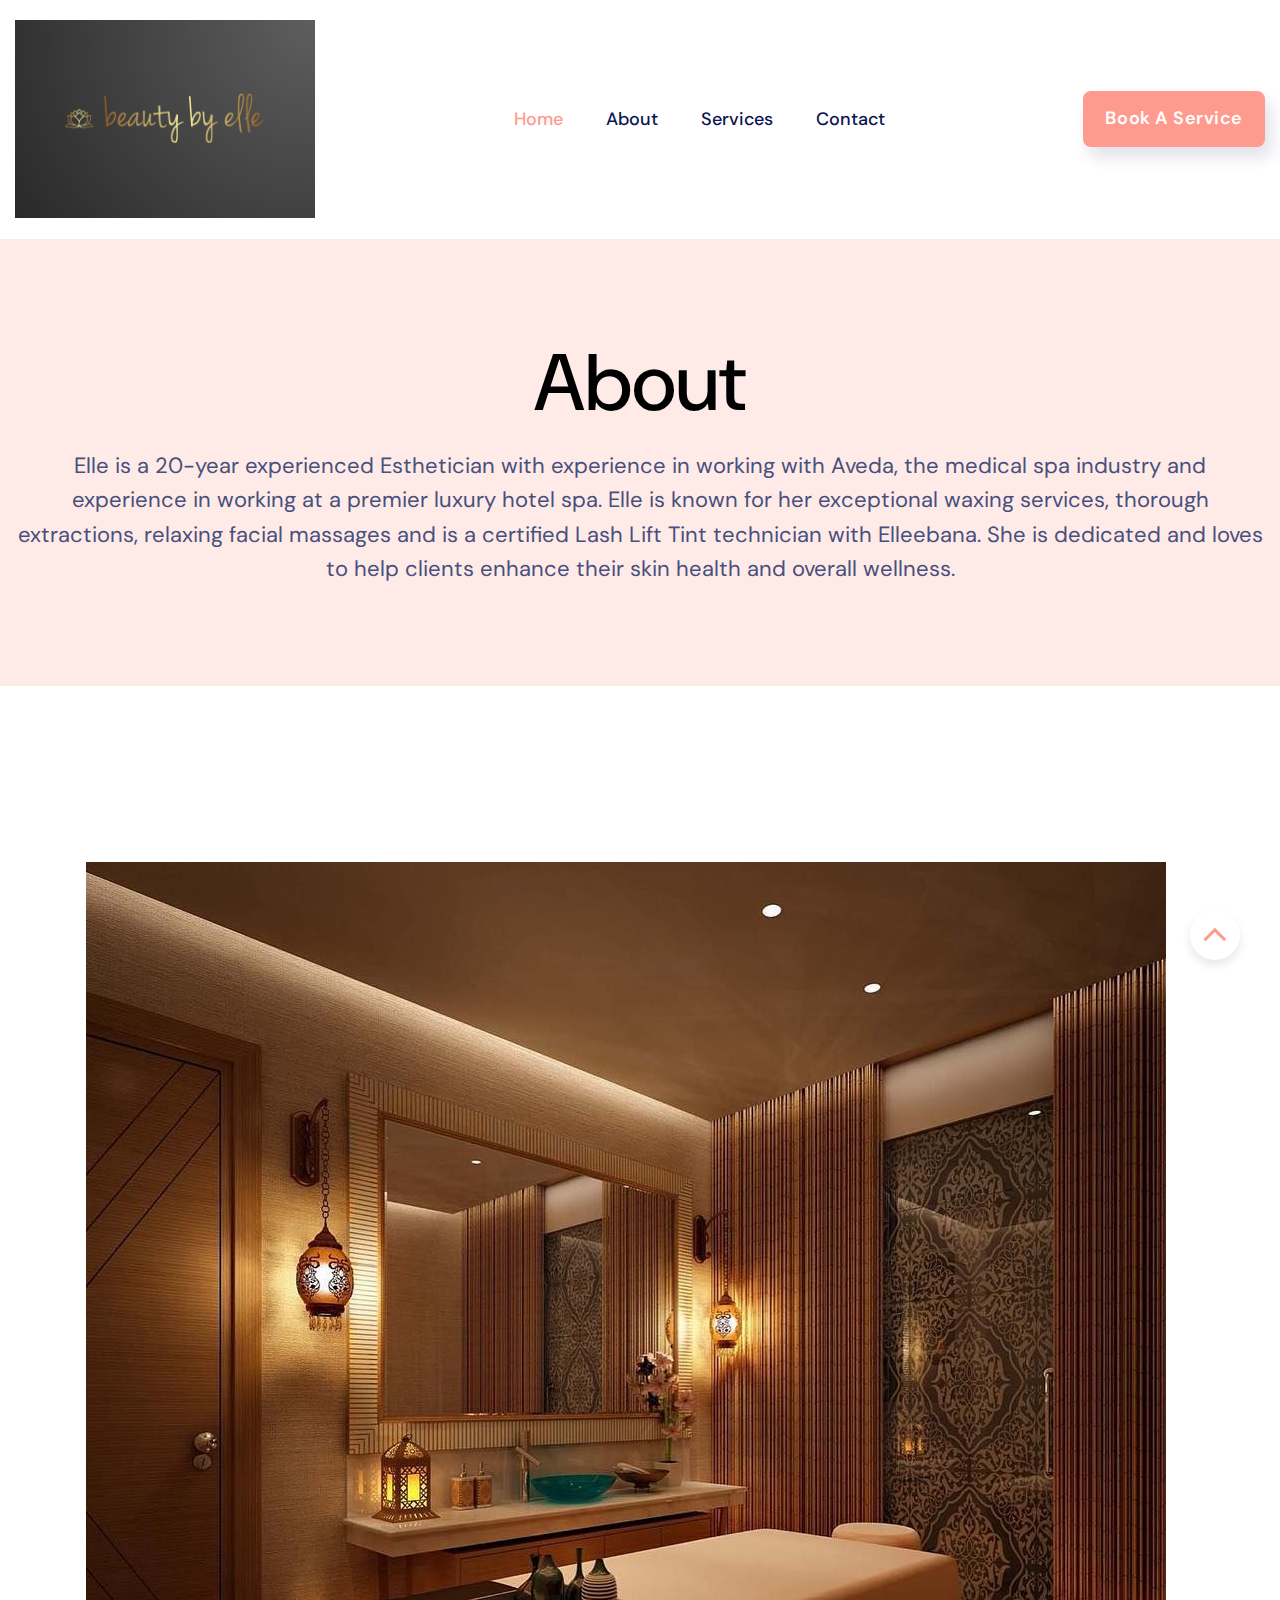
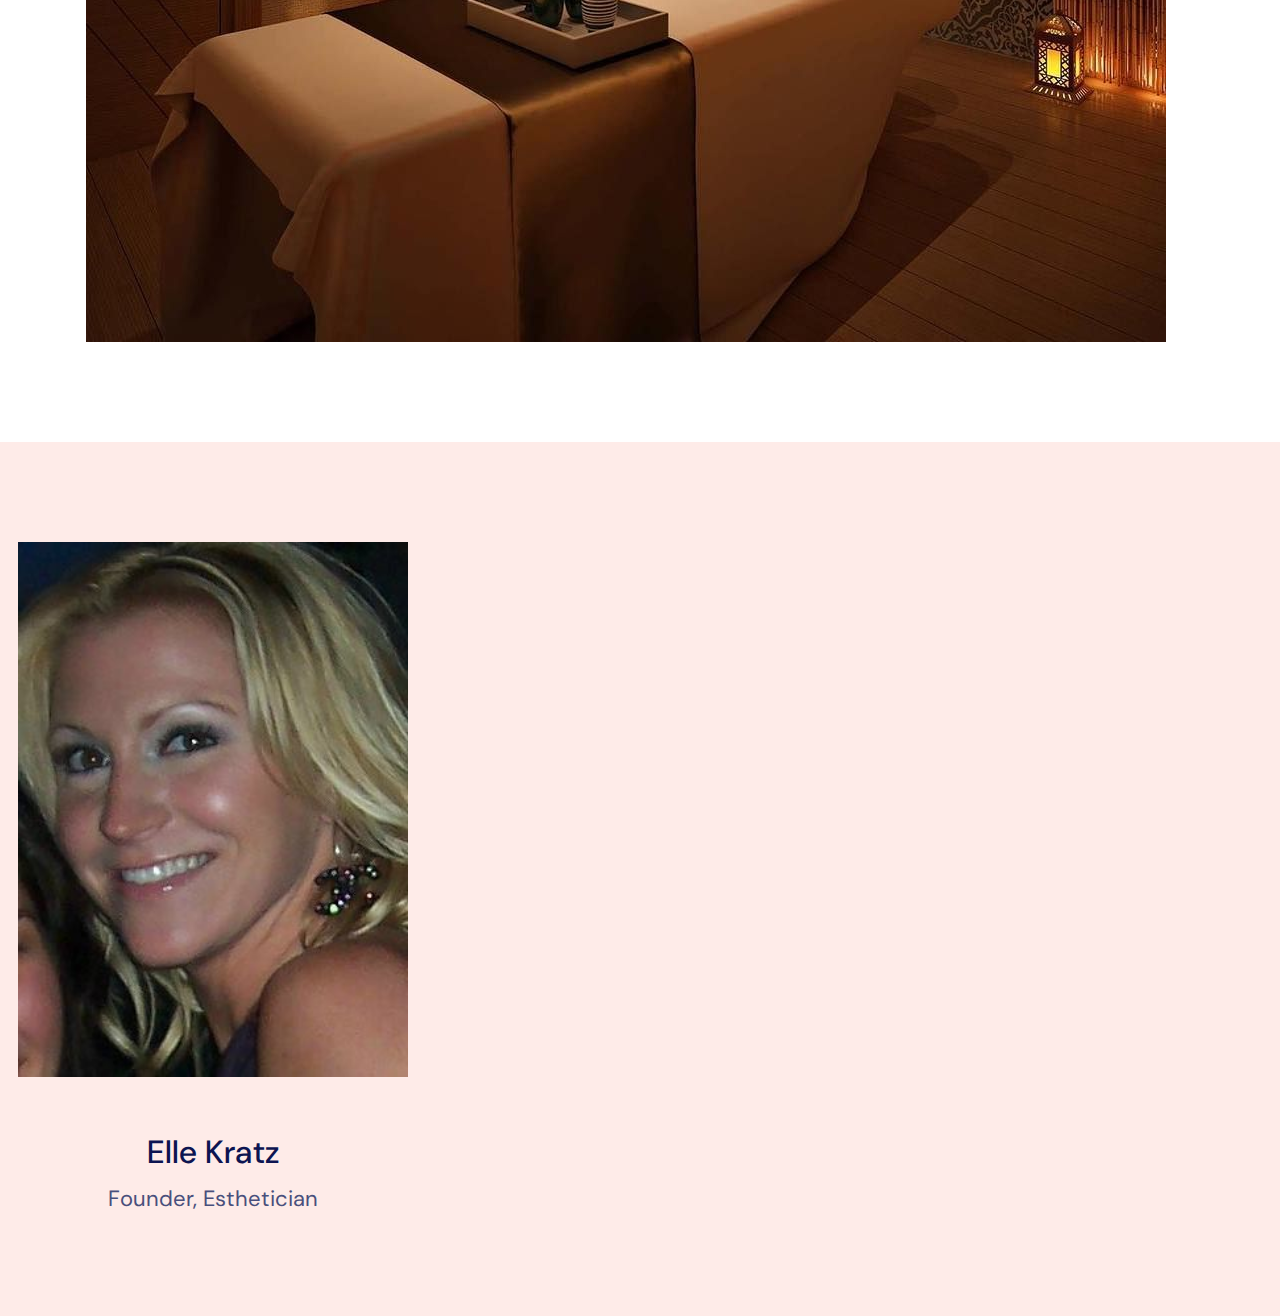
==== site/about.html @ 964dac1d "first commit" ====
<!DOCTYPE html>
<html class="wide wow-animation" lang="en">
  <head>
    <title>About</title>
    <meta charset="utf-8" />
    <meta
      name="viewport"
      content="width=device-width, height=device-height, initial-scale=1.0"
    />
    <meta http-equiv="X-UA-Compatible" content="IE=edge" />
    <link rel="icon" href="images/favicon.ico" type="image/x-icon" />
    <link
      rel="stylesheet"
      type="text/css"
      href="//fonts.googleapis.com/css?family=DM+Sans:400,400i,500,500i,700,700i&amp;display=swap"
    />
    <link rel="stylesheet" href="css/bootstrap.css" />
    <link rel="stylesheet" href="css/fonts.css" />
    <link rel="stylesheet" href="css/style.css" />
    <style>
      .ie-panel {
        display: none;
        background: #212121;
        padding: 10px 0;
        box-shadow: 3px 3px 5px 0 rgba(0, 0, 0, 0.3);
        clear: both;
        text-align: center;
        position: relative;
        z-index: 1;
      }
      html.ie-10 .ie-panel,
      html.lt-ie-10 .ie-panel {
        display: block;
      }
    </style>
  </head>
  <body>
    <div class="ie-panel">
      <a href="http://windows.microsoft.com/en-US/internet-explorer/"
        ><img
          src="images/ie8-panel/warning_bar_0000_us.jpg"
          height="42"
          width="820"
          alt="You are using an outdated browser. For a faster, safer browsing experience, upgrade for free today."
      /></a>
    </div>
    <div class="preloader">
      <div class="preloader-body">
        <div class="cssload-container">
          <div class="cssload-speeding-wheel"></div>
        </div>
        <p>Loading...</p>
      </div>
    </div>
    <div class="page">
      <header class="section page-header">
        <!--RD Navbar-->
        <div class="rd-navbar-wrap">
          <nav
            class="rd-navbar rd-navbar-classic"
            data-layout="rd-navbar-fixed"
            data-sm-layout="rd-navbar-fixed"
            data-md-layout="rd-navbar-fixed"
            data-md-device-layout="rd-navbar-fixed"
            data-lg-layout="rd-navbar-static"
            data-lg-device-layout="rd-navbar-static"
            data-xl-layout="rd-navbar-static"
            data-xl-device-layout="rd-navbar-static"
            data-lg-stick-up-offset="46px"
            data-xl-stick-up-offset="46px"
            data-xxl-stick-up-offset="46px"
            data-lg-stick-up="true"
            data-xl-stick-up="true"
            data-xxl-stick-up="true"
          >
            <div class="rd-navbar-main-outer">
              <div class="rd-navbar-main">
                <!--RD Navbar Panel-->
                <div class="rd-navbar-panel">
                  <!--RD Navbar Toggle-->
                  <button
                    class="rd-navbar-toggle"
                    data-rd-navbar-toggle=".rd-navbar-nav-wrap"
                  >
                    <span></span>
                  </button>
                  <!--RD Navbar Brand-->
                  <div class="rd-navbar-brand">
                    <!--Brand--><a class="brand" href="index.html"
                      ><img
                        class="brand-logo-dark"
                        src="images/beauty by elle logo.PNG"
                        alt=""
                        width="300"
                        height="56" /><img
                        class="brand-logo-light"
                        src="images/logo-inverse-430x112.png"
                        alt=""
                        width="215"
                        height="56"
                    /></a>
                  </div>
                </div>
                <div class="rd-navbar-main-element">
                  <div class="rd-navbar-nav-wrap">
                    <ul class="rd-navbar-nav">
                      <li class="rd-nav-item active">
                        <a class="rd-nav-link" href="index.html">Home</a>
                      </li>
                      <li class="rd-nav-item">
                        <a class="rd-nav-link" href="about.html">About</a>
                      </li>
                      <li class="rd-nav-item">
                        <a class="rd-nav-link" href="massage.html">Services</a>
                        <!-- <ul class="rd-menu rd-navbar-dropdown">
                          <li class="rd-dropdown-item"><a class="rd-dropdown-link" href="single-massage.html">Skincare</a>
                          </li>
                          <li class="rd-dropdown-item"><a class="rd-dropdown-link" href="single-massage.html">Lash Lift</a>
                          </li>
                          <li class="rd-dropdown-item"><a class="rd-dropdown-link" href="single-massage.html">Wax Services</a>
                          </li>
                        </ul> -->
                      </li>
                      <li class="rd-nav-item">
                        <a class="rd-nav-link" href="contacts.html">Contact</a>
                      </li>
                    </ul>
                  </div>
                </div>
                <div class="rd-nav-item">
                  <div class="btn-wrap">
                    <a class="button button-secondary button-sm" href="#"
                      >Book a Service</a
                    >
                  </div>
                </div>
              </div>
            </div>
          </nav>
        </div>
      </header>
      <div class="section section-lg bg-secondary">
        <div class="container">
          <div class="text-center">
            <h1>About</h1>
            <div class="subtitle-2">
              Elle is a 20-year experienced Esthetician with experience in
              working with Aveda, the medical spa industry and experience in
              working at a premier luxury hotel spa. Elle is known for her
              exceptional waxing services, thorough extractions, relaxing facial
              massages and is a certified Lash Lift Tint technician with
              Elleebana. She is dedicated and loves to help clients enhance
              their skin health and overall wellness.
            </div>
          </div>
        </div>
      </div>
      <div class="section section-lg bg-default">
        <div class="container">
          <div class="about-wrap">
            <div class="row row-sm-30">
              <div class="col-lg-6">
                <div class="text-wrap-about mt-md-3 mt-sm-3"></div>
              </div>
            </div>
            <div class="row row-sm-30">
              <div class="box-info-modern-figure">
                <img
                  src="images/room image.jpg"
                  alt=""
                  width="390"
                  height="360"
                />
              </div>
              <!-- <div class="col-lg-12 mt-lg-3"><a class="video-cover" style="background-image: url('images/video-prev-1050x591.jpg');" data-lightgallery="item" href="https://www.youtube.com/watch?v=NxPbcuUZcL0"><span class="icon mdi mdi-play-circle-outline"></span></a>
              </div> -->
            </div>
          </div>
        </div>
      </div>
      <div class="section section section-xl bg-secondary">
        <div class="container wide">
          <div class="row row-md-30 row-sm-50">
            <div class="col-xs-10 col-md-6 col-lg-4">
              <div class="box-info-modern box-md">
                <div class="box-info-modern-figure">
                  <img src="images/elle.jpg" alt="" width="390" height="360" />
                </div>
                <h4 class="box-info-modern-title">Elle Kratz</h4>
                <div class="box-info-modern-text">Founder, Esthetician</div>
              </div>
            </div>
            <div class="col-xs-10 col-md-6 col-lg-4">
              <div class="box-info-modern box-md"></div>
            </div>
          </div>
        </div>
      </div>
    </div>
    <div class="snackbars" id="form-output-global"></div>
    <script src="js/core.min.js"></script>
    <script src="js/script.js"></script>
  </body>
</html>
---- site/css/fonts.css ----
/** @group Fonts *//** @section Font Awesome Icons 4.7.0 */@font-face {	font-family: 'FontAwesome';	src: url("../fonts/fontawesome-webfont.eot?v=4.7.0");	src: url("../fonts/fontawesome-webfont.eot?#iefix&v=4.7.0") format("embedded-opentype"), url("../fonts/fontawesome-webfont.woff2?v=4.7.0") format("woff2"), url("../fonts/fontawesome-webfont.woff?v=4.7.0") format("woff"), url("../fonts/fontawesome-webfont.ttf?v=4.7.0") format("truetype"), url("../fonts/fontawesome-webfont.svg?v=4.7.0#fontawesomeregular") format("svg");	font-weight: normal;	font-style: normal;}.fa {	display: inline-block;	font-family: 'FontAwesome';	font-size: inherit;	text-rendering: auto;	-webkit-font-smoothing: antialiased;	-moz-osx-font-smoothing: grayscale;}[class*='fa-']:before {	font-weight: 400;	font-family: 'FontAwesome';}/* makes the font 33% larger relative to the icon container */.fa-lg {	font-size: 1.33333333em;	line-height: 0.75em;	vertical-align: -15%;}.fa-2x {	font-size: 2em;}.fa-3x {	font-size: 3em;}.fa-4x {	font-size: 4em;}.fa-5x {	font-size: 5em;}.fa-fw {	width: 1.28571429em;	text-align: center;}.fa-ul {	padding-left: 0;	margin-left: 2.14285714em;	list-style-type: none;}.fa-ul > li {	position: relative;}.fa-li {	position: absolute;	left: -2.14285714em;	width: 2.14285714em;	top: 0.14285714em;	text-align: center;}.fa-li.fa-lg {	left: -1.85714286em;}.fa-border {	padding: .2em .25em .15em;	border: solid 0.08em #eeeeee;	border-radius: .1em;}.fa-pull-left {	float: left;}.fa-pull-right {	float: right;}.fa.fa-pull-left {	margin-right: .3em;}.fa.fa-pull-right {	margin-left: .3em;}/* Deprecated as of 4.4.0 */.pull-right {	float: right;}.pull-left {	float: left;}.fa.pull-left {	margin-right: .3em;}.fa.pull-right {	margin-left: .3em;}.fa-spin {	-webkit-animation: fa-spin 2s infinite linear;	animation: fa-spin 2s infinite linear;}.fa-pulse {	-webkit-animation: fa-spin 1s infinite steps(8);	animation: fa-spin 1s infinite steps(8);}@-webkit-keyframes fa-spin {	0% {		-webkit-transform: rotate(0deg);		transform: rotate(0deg);	}	100% {		-webkit-transform: rotate(359deg);		transform: rotate(359deg);	}}@keyframes fa-spin {	0% {		-webkit-transform: rotate(0deg);		transform: rotate(0deg);	}	100% {		-webkit-transform: rotate(359deg);		transform: rotate(359deg);	}}.fa-rotate-90 {	-ms-filter: "progid:DXImageTransform.Microsoft.BasicImage(rotation=1)";	-webkit-transform: rotate(90deg);	-ms-transform: rotate(90deg);	transform: rotate(90deg);}.fa-rotate-180 {	-ms-filter: "progid:DXImageTransform.Microsoft.BasicImage(rotation=2)";	-webkit-transform: rotate(180deg);	-ms-transform: rotate(180deg);	transform: rotate(180deg);}.fa-rotate-270 {	-ms-filter: "progid:DXImageTransform.Microsoft.BasicImage(rotation=3)";	-webkit-transform: rotate(270deg);	-ms-transform: rotate(270deg);	transform: rotate(270deg);}.fa-flip-horizontal {	-ms-filter: "progid:DXImageTransform.Microsoft.BasicImage(rotation=0, mirror=1)";	-webkit-transform: scale(-1, 1);	-ms-transform: scale(-1, 1);	transform: scale(-1, 1);}.fa-flip-vertical {	-ms-filter: "progid:DXImageTransform.Microsoft.BasicImage(rotation=2, mirror=1)";	-webkit-transform: scale(1, -1);	-ms-transform: scale(1, -1);	transform: scale(1, -1);}:root .fa-rotate-90,:root .fa-rotate-180,:root .fa-rotate-270,:root .fa-flip-horizontal,:root .fa-flip-vertical {	filter: none;}.fa-stack {	position: relative;	display: inline-block;	width: 2em;	height: 2em;	line-height: 2em;	vertical-align: middle;}.fa-stack-1x,.fa-stack-2x {	position: absolute;	left: 0;	width: 100%;	text-align: center;}.fa-stack-1x {	line-height: inherit;}.fa-stack-2x {	font-size: 2em;}.fa-inverse {	color: #ffffff;}/* Font Awesome uses the Unicode Private Use Area (PUA) to ensure screen
   readers do not read off random characters that represent icons */.fa-glass:before {	content: "\f000";}.fa-music:before {	content: "\f001";}.fa-search:before {	content: "\f002";}.fa-envelope-o:before {	content: "\f003";}.fa-heart:before {	content: "\f004";}.fa-star:before {	content: "\f005";}.fa-star-o:before {	content: "\f006";}.fa-user:before {	content: "\f007";}.fa-film:before {	content: "\f008";}.fa-th-large:before {	content: "\f009";}.fa-th:before {	content: "\f00a";}.fa-th-list:before {	content: "\f00b";}.fa-check:before {	content: "\f00c";}.fa-remove:before,.fa-close:before,.fa-times:before {	content: "\f00d";}.fa-search-plus:before {	content: "\f00e";}.fa-search-minus:before {	content: "\f010";}.fa-power-off:before {	content: "\f011";}.fa-signal:before {	content: "\f012";}.fa-gear:before,.fa-cog:before {	content: "\f013";}.fa-trash-o:before {	content: "\f014";}.fa-home:before {	content: "\f015";}.fa-file-o:before {	content: "\f016";}.fa-clock-o:before {	content: "\f017";}.fa-road:before {	content: "\f018";}.fa-download:before {	content: "\f019";}.fa-arrow-circle-o-down:before {	content: "\f01a";}.fa-arrow-circle-o-up:before {	content: "\f01b";}.fa-inbox:before {	content: "\f01c";}.fa-play-circle-o:before {	content: "\f01d";}.fa-rotate-right:before,.fa-repeat:before {	content: "\f01e";}.fa-refresh:before {	content: "\f021";}.fa-list-alt:before {	content: "\f022";}.fa-lock:before {	content: "\f023";}.fa-flag:before {	content: "\f024";}.fa-headphones:before {	content: "\f025";}.fa-volume-off:before {	content: "\f026";}.fa-volume-down:before {	content: "\f027";}.fa-volume-up:before {	content: "\f028";}.fa-qrcode:before {	content: "\f029";}.fa-barcode:before {	content: "\f02a";}.fa-tag:before {	content: "\f02b";}.fa-tags:before {	content: "\f02c";}.fa-book:before {	content: "\f02d";}.fa-bookmark:before {	content: "\f02e";}.fa-print:before {	content: "\f02f";}.fa-camera:before {	content: "\f030";}.fa-font:before {	content: "\f031";}.fa-bold:before {	content: "\f032";}.fa-italic:before {	content: "\f033";}.fa-text-height:before {	content: "\f034";}.fa-text-width:before {	content: "\f035";}.fa-align-left:before {	content: "\f036";}.fa-align-center:before {	content: "\f037";}.fa-align-right:before {	content: "\f038";}.fa-align-justify:before {	content: "\f039";}.fa-list:before {	content: "\f03a";}.fa-dedent:before,.fa-outdent:before {	content: "\f03b";}.fa-indent:before {	content: "\f03c";}.fa-video-camera:before {	content: "\f03d";}.fa-photo:before,.fa-image:before,.fa-picture-o:before {	content: "\f03e";}.fa-pencil:before {	content: "\f040";}.fa-map-marker:before {	content: "\f041";}.fa-adjust:before {	content: "\f042";}.fa-tint:before {	content: "\f043";}.fa-edit:before,.fa-pencil-square-o:before {	content: "\f044";}.fa-share-square-o:before {	content: "\f045";}.fa-check-square-o:before {	content: "\f046";}.fa-arrows:before {	content: "\f047";}.fa-step-backward:before {	content: "\f048";}.fa-fast-backward:before {	content: "\f049";}.fa-backward:before {	content: "\f04a";}.fa-play:before {	content: "\f04b";}.fa-pause:before {	content: "\f04c";}.fa-stop:before {	content: "\f04d";}.fa-forward:before {	content: "\f04e";}.fa-fast-forward:before {	content: "\f050";}.fa-step-forward:before {	content: "\f051";}.fa-eject:before {	content: "\f052";}.fa-chevron-left:before {	content: "\f053";}.fa-chevron-right:before {	content: "\f054";}.fa-plus-circle:before {	content: "\f055";}.fa-minus-circle:before {	content: "\f056";}.fa-times-circle:before {	content: "\f057";}.fa-check-circle:before {	content: "\f058";}.fa-question-circle:before {	content: "\f059";}.fa-info-circle:before {	content: "\f05a";}.fa-crosshairs:before {	content: "\f05b";}.fa-times-circle-o:before {	content: "\f05c";}.fa-check-circle-o:before {	content: "\f05d";}.fa-ban:before {	content: "\f05e";}.fa-arrow-left:before {	content: "\f060";}.fa-arrow-right:before {	content: "\f061";}.fa-arrow-up:before {	content: "\f062";}.fa-arrow-down:before {	content: "\f063";}.fa-mail-forward:before,.fa-share:before {	content: "\f064";}.fa-expand:before {	content: "\f065";}.fa-compress:before {	content: "\f066";}.fa-plus:before {	content: "\f067";}.fa-minus:before {	content: "\f068";}.fa-asterisk:before {	content: "\f069";}.fa-exclamation-circle:before {	content: "\f06a";}.fa-gift:before {	content: "\f06b";}.fa-leaf:before {	content: "\f06c";}.fa-fire:before {	content: "\f06d";}.fa-eye:before {	content: "\f06e";}.fa-eye-slash:before {	content: "\f070";}.fa-warning:before,.fa-exclamation-triangle:before {	content: "\f071";}.fa-plane:before {	content: "\f072";}.fa-calendar:before {	content: "\f073";}.fa-random:before {	content: "\f074";}.fa-comment:before {	content: "\f075";}.fa-magnet:before {	content: "\f076";}.fa-chevron-up:before {	content: "\f077";}.fa-chevron-down:before {	content: "\f078";}.fa-retweet:before {	content: "\f079";}.fa-shopping-cart:before {	content: "\f07a";}.fa-folder:before {	content: "\f07b";}.fa-folder-open:before {	content: "\f07c";}.fa-arrows-v:before {	content: "\f07d";}.fa-arrows-h:before {	content: "\f07e";}.fa-bar-chart-o:before,.fa-bar-chart:before {	content: "\f080";}.fa-twitter-square:before {	content: "\f081";}.fa-facebook-square:before {	content: "\f082";}.fa-camera-retro:before {	content: "\f083";}.fa-key:before {	content: "\f084";}.fa-gears:before,.fa-cogs:before {	content: "\f085";}.fa-comments:before {	content: "\f086";}.fa-thumbs-o-up:before {	content: "\f087";}.fa-thumbs-o-down:before {	content: "\f088";}.fa-star-half:before {	content: "\f089";}.fa-heart-o:before {	content: "\f08a";}.fa-sign-out:before {	content: "\f08b";}.fa-linkedin-square:before {	content: "\f08c";}.fa-thumb-tack:before {	content: "\f08d";}.fa-external-link:before {	content: "\f08e";}.fa-sign-in:before {	content: "\f090";}.fa-trophy:before {	content: "\f091";}.fa-github-square:before {	content: "\f092";}.fa-upload:before {	content: "\f093";}.fa-lemon-o:before {	content: "\f094";}.fa-phone:before {	content: "\f095";}.fa-square-o:before {	content: "\f096";}.fa-bookmark-o:before {	content: "\f097";}.fa-phone-square:before {	content: "\f098";}.fa-twitter:before {	content: "\f099";}.fa-facebook-f:before,.fa-facebook:before {	content: "\f09a";}.fa-github:before {	content: "\f09b";}.fa-unlock:before {	content: "\f09c";}.fa-credit-card:before {	content: "\f09d";}.fa-feed:before,.fa-rss:before {	content: "\f09e";}.fa-hdd-o:before {	content: "\f0a0";}.fa-bullhorn:before {	content: "\f0a1";}.fa-bell:before {	content: "\f0f3";}.fa-certificate:before {	content: "\f0a3";}.fa-hand-o-right:before {	content: "\f0a4";}.fa-hand-o-left:before {	content: "\f0a5";}.fa-hand-o-up:before {	content: "\f0a6";}.fa-hand-o-down:before {	content: "\f0a7";}.fa-arrow-circle-left:before {	content: "\f0a8";}.fa-arrow-circle-right:before {	content: "\f0a9";}.fa-arrow-circle-up:before {	content: "\f0aa";}.fa-arrow-circle-down:before {	content: "\f0ab";}.fa-globe:before {	content: "\f0ac";}.fa-wrench:before {	content: "\f0ad";}.fa-tasks:before {	content: "\f0ae";}.fa-filter:before {	content: "\f0b0";}.fa-briefcase:before {	content: "\f0b1";}.fa-arrows-alt:before {	content: "\f0b2";}.fa-group:before,.fa-users:before {	content: "\f0c0";}.fa-chain:before,.fa-link:before {	content: "\f0c1";}.fa-cloud:before {	content: "\f0c2";}.fa-flask:before {	content: "\f0c3";}.fa-cut:before,.fa-scissors:before {	content: "\f0c4";}.fa-copy:before,.fa-files-o:before {	content: "\f0c5";}.fa-paperclip:before {	content: "\f0c6";}.fa-save:before,.fa-floppy-o:before {	content: "\f0c7";}.fa-square:before {	content: "\f0c8";}.fa-navicon:before,.fa-reorder:before,.fa-bars:before {	content: "\f0c9";}.fa-list-ul:before {	content: "\f0ca";}.fa-list-ol:before {	content: "\f0cb";}.fa-strikethrough:before {	content: "\f0cc";}.fa-underline:before {	content: "\f0cd";}.fa-table:before {	content: "\f0ce";}.fa-magic:before {	content: "\f0d0";}.fa-truck:before {	content: "\f0d1";}.fa-pinterest:before {	content: "\f0d2";}.fa-pinterest-square:before {	content: "\f0d3";}.fa-google-plus-square:before {	content: "\f0d4";}.fa-google-plus:before {	content: "\f0d5";}.fa-money:before {	content: "\f0d6";}.fa-caret-down:before {	content: "\f0d7";}.fa-caret-up:before {	content: "\f0d8";}.fa-caret-left:before {	content: "\f0d9";}.fa-caret-right:before {	content: "\f0da";}.fa-columns:before {	content: "\f0db";}.fa-unsorted:before,.fa-sort:before {	content: "\f0dc";}.fa-sort-down:before,.fa-sort-desc:before {	content: "\f0dd";}.fa-sort-up:before,.fa-sort-asc:before {	content: "\f0de";}.fa-envelope:before {	content: "\f0e0";}.fa-linkedin:before {	content: "\f0e1";}.fa-rotate-left:before,.fa-undo:before {	content: "\f0e2";}.fa-legal:before,.fa-gavel:before {	content: "\f0e3";}.fa-dashboard:before,.fa-tachometer:before {	content: "\f0e4";}.fa-comment-o:before {	content: "\f0e5";}.fa-comments-o:before {	content: "\f0e6";}.fa-flash:before,.fa-bolt:before {	content: "\f0e7";}.fa-sitemap:before {	content: "\f0e8";}.fa-umbrella:before {	content: "\f0e9";}.fa-paste:before,.fa-clipboard:before {	content: "\f0ea";}.fa-lightbulb-o:before {	content: "\f0eb";}.fa-exchange:before {	content: "\f0ec";}.fa-cloud-download:before {	content: "\f0ed";}.fa-cloud-upload:before {	content: "\f0ee";}.fa-user-md:before {	content: "\f0f0";}.fa-stethoscope:before {	content: "\f0f1";}.fa-suitcase:before {	content: "\f0f2";}.fa-bell-o:before {	content: "\f0a2";}.fa-coffee:before {	content: "\f0f4";}.fa-cutlery:before {	content: "\f0f5";}.fa-file-text-o:before {	content: "\f0f6";}.fa-building-o:before {	content: "\f0f7";}.fa-hospital-o:before {	content: "\f0f8";}.fa-ambulance:before {	content: "\f0f9";}.fa-medkit:before {	content: "\f0fa";}.fa-fighter-jet:before {	content: "\f0fb";}.fa-beer:before {	content: "\f0fc";}.fa-h-square:before {	content: "\f0fd";}.fa-plus-square:before {	content: "\f0fe";}.fa-angle-double-left:before {	content: "\f100";}.fa-angle-double-right:before {	content: "\f101";}.fa-angle-double-up:before {	content: "\f102";}.fa-angle-double-down:before {	content: "\f103";}.fa-angle-left:before {	content: "\f104";}.fa-angle-right:before {	content: "\f105";}.fa-angle-up:before {	content: "\f106";}.fa-angle-down:before {	content: "\f107";}.fa-desktop:before {	content: "\f108";}.fa-laptop:before {	content: "\f109";}.fa-tablet:before {	content: "\f10a";}.fa-mobile-phone:before,.fa-mobile:before {	content: "\f10b";}.fa-circle-o:before {	content: "\f10c";}.fa-quote-left:before {	content: "\f10d";}.fa-quote-right:before {	content: "\f10e";}.fa-spinner:before {	content: "\f110";}.fa-circle:before {	content: "\f111";}.fa-mail-reply:before,.fa-reply:before {	content: "\f112";}.fa-github-alt:before {	content: "\f113";}.fa-folder-o:before {	content: "\f114";}.fa-folder-open-o:before {	content: "\f115";}.fa-smile-o:before {	content: "\f118";}.fa-frown-o:before {	content: "\f119";}.fa-meh-o:before {	content: "\f11a";}.fa-gamepad:before {	content: "\f11b";}.fa-keyboard-o:before {	content: "\f11c";}.fa-flag-o:before {	content: "\f11d";}.fa-flag-checkered:before {	content: "\f11e";}.fa-terminal:before {	content: "\f120";}.fa-code:before {	content: "\f121";}.fa-mail-reply-all:before,.fa-reply-all:before {	content: "\f122";}.fa-star-half-empty:before,.fa-star-half-full:before,.fa-star-half-o:before {	content: "\f123";}.fa-location-arrow:before {	content: "\f124";}.fa-crop:before {	content: "\f125";}.fa-code-fork:before {	content: "\f126";}.fa-unlink:before,.fa-chain-broken:before {	content: "\f127";}.fa-question:before {	content: "\f128";}.fa-info:before {	content: "\f129";}.fa-exclamation:before {	content: "\f12a";}.fa-superscript:before {	content: "\f12b";}.fa-subscript:before {	content: "\f12c";}.fa-eraser:before {	content: "\f12d";}.fa-puzzle-piece:before {	content: "\f12e";}.fa-microphone:before {	content: "\f130";}.fa-microphone-slash:before {	content: "\f131";}.fa-shield:before {	content: "\f132";}.fa-calendar-o:before {	content: "\f133";}.fa-fire-extinguisher:before {	content: "\f134";}.fa-rocket:before {	content: "\f135";}.fa-maxcdn:before {	content: "\f136";}.fa-chevron-circle-left:before {	content: "\f137";}.fa-chevron-circle-right:before {	content: "\f138";}.fa-chevron-circle-up:before {	content: "\f139";}.fa-chevron-circle-down:before {	content: "\f13a";}.fa-html5:before {	content: "\f13b";}.fa-css3:before {	content: "\f13c";}.fa-anchor:before {	content: "\f13d";}.fa-unlock-alt:before {	content: "\f13e";}.fa-bullseye:before {	content: "\f140";}.fa-ellipsis-h:before {	content: "\f141";}.fa-ellipsis-v:before {	content: "\f142";}.fa-rss-square:before {	content: "\f143";}.fa-play-circle:before {	content: "\f144";}.fa-ticket:before {	content: "\f145";}.fa-minus-square:before {	content: "\f146";}.fa-minus-square-o:before {	content: "\f147";}.fa-level-up:before {	content: "\f148";}.fa-level-down:before {	content: "\f149";}.fa-check-square:before {	content: "\f14a";}.fa-pencil-square:before {	content: "\f14b";}.fa-external-link-square:before {	content: "\f14c";}.fa-share-square:before {	content: "\f14d";}.fa-compass:before {	content: "\f14e";}.fa-toggle-down:before,.fa-caret-square-o-down:before {	content: "\f150";}.fa-toggle-up:before,.fa-caret-square-o-up:before {	content: "\f151";}.fa-toggle-right:before,.fa-caret-square-o-right:before {	content: "\f152";}.fa-euro:before,.fa-eur:before {	content: "\f153";}.fa-gbp:before {	content: "\f154";}.fa-dollar:before,.fa-usd:before {	content: "\f155";}.fa-rupee:before,.fa-inr:before {	content: "\f156";}.fa-cny:before,.fa-rmb:before,.fa-yen:before,.fa-jpy:before {	content: "\f157";}.fa-ruble:before,.fa-rouble:before,.fa-rub:before {	content: "\f158";}.fa-won:before,.fa-krw:before {	content: "\f159";}.fa-bitcoin:before,.fa-btc:before {	content: "\f15a";}.fa-file:before {	content: "\f15b";}.fa-file-text:before {	content: "\f15c";}.fa-sort-alpha-asc:before {	content: "\f15d";}.fa-sort-alpha-desc:before {	content: "\f15e";}.fa-sort-amount-asc:before {	content: "\f160";}.fa-sort-amount-desc:before {	content: "\f161";}.fa-sort-numeric-asc:before {	content: "\f162";}.fa-sort-numeric-desc:before {	content: "\f163";}.fa-thumbs-up:before {	content: "\f164";}.fa-thumbs-down:before {	content: "\f165";}.fa-youtube-square:before {	content: "\f166";}.fa-youtube:before {	content: "\f167";}.fa-xing:before {	content: "\f168";}.fa-xing-square:before {	content: "\f169";}.fa-youtube-play:before {	content: "\f16a";}.fa-dropbox:before {	content: "\f16b";}.fa-stack-overflow:before {	content: "\f16c";}.fa-instagram:before {	content: "\f16d";}.fa-flickr:before {	content: "\f16e";}.fa-adn:before {	content: "\f170";}.fa-bitbucket:before {	content: "\f171";}.fa-bitbucket-square:before {	content: "\f172";}.fa-tumblr:before {	content: "\f173";}.fa-tumblr-square:before {	content: "\f174";}.fa-long-arrow-down:before {	content: "\f175";}.fa-long-arrow-up:before {	content: "\f176";}.fa-long-arrow-left:before {	content: "\f177";}.fa-long-arrow-right:before {	content: "\f178";}.fa-apple:before {	content: "\f179";}.fa-windows:before {	content: "\f17a";}.fa-android:before {	content: "\f17b";}.fa-linux:before {	content: "\f17c";}.fa-dribbble:before {	content: "\f17d";}.fa-skype:before {	content: "\f17e";}.fa-foursquare:before {	content: "\f180";}.fa-trello:before {	content: "\f181";}.fa-female:before {	content: "\f182";}.fa-male:before {	content: "\f183";}.fa-gittip:before,.fa-gratipay:before {	content: "\f184";}.fa-sun-o:before {	content: "\f185";}.fa-moon-o:before {	content: "\f186";}.fa-archive:before {	content: "\f187";}.fa-bug:before {	content: "\f188";}.fa-vk:before {	content: "\f189";}.fa-weibo:before {	content: "\f18a";}.fa-renren:before {	content: "\f18b";}.fa-pagelines:before {	content: "\f18c";}.fa-stack-exchange:before {	content: "\f18d";}.fa-arrow-circle-o-right:before {	content: "\f18e";}.fa-arrow-circle-o-left:before {	content: "\f190";}.fa-toggle-left:before,.fa-caret-square-o-left:before {	content: "\f191";}.fa-dot-circle-o:before {	content: "\f192";}.fa-wheelchair:before {	content: "\f193";}.fa-vimeo-square:before {	content: "\f194";}.fa-turkish-lira:before,.fa-try:before {	content: "\f195";}.fa-plus-square-o:before {	content: "\f196";}.fa-space-shuttle:before {	content: "\f197";}.fa-slack:before {	content: "\f198";}.fa-envelope-square:before {	content: "\f199";}.fa-wordpress:before {	content: "\f19a";}.fa-openid:before {	content: "\f19b";}.fa-institution:before,.fa-bank:before,.fa-university:before {	content: "\f19c";}.fa-mortar-board:before,.fa-graduation-cap:before {	content: "\f19d";}.fa-yahoo:before {	content: "\f19e";}.fa-google:before {	content: "\f1a0";}.fa-reddit:before {	content: "\f1a1";}.fa-reddit-square:before {	content: "\f1a2";}.fa-stumbleupon-circle:before {	content: "\f1a3";}.fa-stumbleupon:before {	content: "\f1a4";}.fa-delicious:before {	content: "\f1a5";}.fa-digg:before {	content: "\f1a6";}.fa-pied-piper-pp:before {	content: "\f1a7";}.fa-pied-piper-alt:before {	content: "\f1a8";}.fa-drupal:before {	content: "\f1a9";}.fa-joomla:before {	content: "\f1aa";}.fa-language:before {	content: "\f1ab";}.fa-fax:before {	content: "\f1ac";}.fa-building:before {	content: "\f1ad";}.fa-child:before {	content: "\f1ae";}.fa-paw:before {	content: "\f1b0";}.fa-spoon:before {	content: "\f1b1";}.fa-cube:before {	content: "\f1b2";}.fa-cubes:before {	content: "\f1b3";}.fa-behance:before {	content: "\f1b4";}.fa-behance-square:before {	content: "\f1b5";}.fa-steam:before {	content: "\f1b6";}.fa-steam-square:before {	content: "\f1b7";}.fa-recycle:before {	content: "\f1b8";}.fa-automobile:before,.fa-car:before {	content: "\f1b9";}.fa-cab:before,.fa-taxi:before {	content: "\f1ba";}.fa-tree:before {	content: "\f1bb";}.fa-spotify:before {	content: "\f1bc";}.fa-deviantart:before {	content: "\f1bd";}.fa-soundcloud:before {	content: "\f1be";}.fa-database:before {	content: "\f1c0";}.fa-file-pdf-o:before {	content: "\f1c1";}.fa-file-word-o:before {	content: "\f1c2";}.fa-file-excel-o:before {	content: "\f1c3";}.fa-file-powerpoint-o:before {	content: "\f1c4";}.fa-file-photo-o:before,.fa-file-picture-o:before,.fa-file-image-o:before {	content: "\f1c5";}.fa-file-zip-o:before,.fa-file-archive-o:before {	content: "\f1c6";}.fa-file-sound-o:before,.fa-file-audio-o:before {	content: "\f1c7";}.fa-file-movie-o:before,.fa-file-video-o:before {	content: "\f1c8";}.fa-file-code-o:before {	content: "\f1c9";}.fa-vine:before {	content: "\f1ca";}.fa-codepen:before {	content: "\f1cb";}.fa-jsfiddle:before {	content: "\f1cc";}.fa-life-bouy:before,.fa-life-buoy:before,.fa-life-saver:before,.fa-support:before,.fa-life-ring:before {	content: "\f1cd";}.fa-circle-o-notch:before {	content: "\f1ce";}.fa-ra:before,.fa-resistance:before,.fa-rebel:before {	content: "\f1d0";}.fa-ge:before,.fa-empire:before {	content: "\f1d1";}.fa-git-square:before {	content: "\f1d2";}.fa-git:before {	content: "\f1d3";}.fa-y-combinator-square:before,.fa-yc-square:before,.fa-hacker-news:before {	content: "\f1d4";}.fa-tencent-weibo:before {	content: "\f1d5";}.fa-qq:before {	content: "\f1d6";}.fa-wechat:before,.fa-weixin:before {	content: "\f1d7";}.fa-send:before,.fa-paper-plane:before {	content: "\f1d8";}.fa-send-o:before,.fa-paper-plane-o:before {	content: "\f1d9";}.fa-history:before {	content: "\f1da";}.fa-circle-thin:before {	content: "\f1db";}.fa-header:before {	content: "\f1dc";}.fa-paragraph:before {	content: "\f1dd";}.fa-sliders:before {	content: "\f1de";}.fa-share-alt:before {	content: "\f1e0";}.fa-share-alt-square:before {	content: "\f1e1";}.fa-bomb:before {	content: "\f1e2";}.fa-soccer-ball-o:before,.fa-futbol-o:before {	content: "\f1e3";}.fa-tty:before {	content: "\f1e4";}.fa-binoculars:before {	content: "\f1e5";}.fa-plug:before {	content: "\f1e6";}.fa-slideshare:before {	content: "\f1e7";}.fa-twitch:before {	content: "\f1e8";}.fa-yelp:before {	content: "\f1e9";}.fa-newspaper-o:before {	content: "\f1ea";}.fa-wifi:before {	content: "\f1eb";}.fa-calculator:before {	content: "\f1ec";}.fa-paypal:before {	content: "\f1ed";}.fa-google-wallet:before {	content: "\f1ee";}.fa-cc-visa:before {	content: "\f1f0";}.fa-cc-mastercard:before {	content: "\f1f1";}.fa-cc-discover:before {	content: "\f1f2";}.fa-cc-amex:before {	content: "\f1f3";}.fa-cc-paypal:before {	content: "\f1f4";}.fa-cc-stripe:before {	content: "\f1f5";}.fa-bell-slash:before {	content: "\f1f6";}.fa-bell-slash-o:before {	content: "\f1f7";}.fa-trash:before {	content: "\f1f8";}.fa-copyright:before {	content: "\f1f9";}.fa-at:before {	content: "\f1fa";}.fa-eyedropper:before {	content: "\f1fb";}.fa-paint-brush:before {	content: "\f1fc";}.fa-birthday-cake:before {	content: "\f1fd";}.fa-area-chart:before {	content: "\f1fe";}.fa-pie-chart:before {	content: "\f200";}.fa-line-chart:before {	content: "\f201";}.fa-lastfm:before {	content: "\f202";}.fa-lastfm-square:before {	content: "\f203";}.fa-toggle-off:before {	content: "\f204";}.fa-toggle-on:before {	content: "\f205";}.fa-bicycle:before {	content: "\f206";}.fa-bus:before {	content: "\f207";}.fa-ioxhost:before {	content: "\f208";}.fa-angellist:before {	content: "\f209";}.fa-cc:before {	content: "\f20a";}.fa-shekel:before,.fa-sheqel:before,.fa-ils:before {	content: "\f20b";}.fa-meanpath:before {	content: "\f20c";}.fa-buysellads:before {	content: "\f20d";}.fa-connectdevelop:before {	content: "\f20e";}.fa-dashcube:before {	content: "\f210";}.fa-forumbee:before {	content: "\f211";}.fa-leanpub:before {	content: "\f212";}.fa-sellsy:before {	content: "\f213";}.fa-shirtsinbulk:before {	content: "\f214";}.fa-simplybuilt:before {	content: "\f215";}.fa-skyatlas:before {	content: "\f216";}.fa-cart-plus:before {	content: "\f217";}.fa-cart-arrow-down:before {	content: "\f218";}.fa-diamond:before {	content: "\f219";}.fa-ship:before {	content: "\f21a";}.fa-user-secret:before {	content: "\f21b";}.fa-motorcycle:before {	content: "\f21c";}.fa-street-view:before {	content: "\f21d";}.fa-heartbeat:before {	content: "\f21e";}.fa-venus:before {	content: "\f221";}.fa-mars:before {	content: "\f222";}.fa-mercury:before {	content: "\f223";}.fa-intersex:before,.fa-transgender:before {	content: "\f224";}.fa-transgender-alt:before {	content: "\f225";}.fa-venus-double:before {	content: "\f226";}.fa-mars-double:before {	content: "\f227";}.fa-venus-mars:before {	content: "\f228";}.fa-mars-stroke:before {	content: "\f229";}.fa-mars-stroke-v:before {	content: "\f22a";}.fa-mars-stroke-h:before {	content: "\f22b";}.fa-neuter:before {	content: "\f22c";}.fa-genderless:before {	content: "\f22d";}.fa-facebook-official:before {	content: "\f230";}.fa-pinterest-p:before {	content: "\f231";}.fa-whatsapp:before {	content: "\f232";}.fa-server:before {	content: "\f233";}.fa-user-plus:before {	content: "\f234";}.fa-user-times:before {	content: "\f235";}.fa-hotel:before,.fa-bed:before {	content: "\f236";}.fa-viacoin:before {	content: "\f237";}.fa-train:before {	content: "\f238";}.fa-subway:before {	content: "\f239";}.fa-medium:before {	content: "\f23a";}.fa-yc:before,.fa-y-combinator:before {	content: "\f23b";}.fa-optin-monster:before {	content: "\f23c";}.fa-opencart:before {	content: "\f23d";}.fa-expeditedssl:before {	content: "\f23e";}.fa-battery-4:before,.fa-battery:before,.fa-battery-full:before {	content: "\f240";}.fa-battery-3:before,.fa-battery-three-quarters:before {	content: "\f241";}.fa-battery-2:before,.fa-battery-half:before {	content: "\f242";}.fa-battery-1:before,.fa-battery-quarter:before {	content: "\f243";}.fa-battery-0:before,.fa-battery-empty:before {	content: "\f244";}.fa-mouse-pointer:before {	content: "\f245";}.fa-i-cursor:before {	content: "\f246";}.fa-object-group:before {	content: "\f247";}.fa-object-ungroup:before {	content: "\f248";}.fa-sticky-note:before {	content: "\f249";}.fa-sticky-note-o:before {	content: "\f24a";}.fa-cc-jcb:before {	content: "\f24b";}.fa-cc-diners-club:before {	content: "\f24c";}.fa-clone:before {	content: "\f24d";}.fa-balance-scale:before {	content: "\f24e";}.fa-hourglass-o:before {	content: "\f250";}.fa-hourglass-1:before,.fa-hourglass-start:before {	content: "\f251";}.fa-hourglass-2:before,.fa-hourglass-half:before {	content: "\f252";}.fa-hourglass-3:before,.fa-hourglass-end:before {	content: "\f253";}.fa-hourglass:before {	content: "\f254";}.fa-hand-grab-o:before,.fa-hand-rock-o:before {	content: "\f255";}.fa-hand-stop-o:before,.fa-hand-paper-o:before {	content: "\f256";}.fa-hand-scissors-o:before {	content: "\f257";}.fa-hand-lizard-o:before {	content: "\f258";}.fa-hand-spock-o:before {	content: "\f259";}.fa-hand-pointer-o:before {	content: "\f25a";}.fa-hand-peace-o:before {	content: "\f25b";}.fa-trademark:before {	content: "\f25c";}.fa-registered:before {	content: "\f25d";}.fa-creative-commons:before {	content: "\f25e";}.fa-gg:before {	content: "\f260";}.fa-gg-circle:before {	content: "\f261";}.fa-tripadvisor:before {	content: "\f262";}.fa-odnoklassniki:before {	content: "\f263";}.fa-odnoklassniki-square:before {	content: "\f264";}.fa-get-pocket:before {	content: "\f265";}.fa-wikipedia-w:before {	content: "\f266";}.fa-safari:before {	content: "\f267";}.fa-chrome:before {	content: "\f268";}.fa-firefox:before {	content: "\f269";}.fa-opera:before {	content: "\f26a";}.fa-internet-explorer:before {	content: "\f26b";}.fa-tv:before,.fa-television:before {	content: "\f26c";}.fa-contao:before {	content: "\f26d";}.fa-500px:before {	content: "\f26e";}.fa-amazon:before {	content: "\f270";}.fa-calendar-plus-o:before {	content: "\f271";}.fa-calendar-minus-o:before {	content: "\f272";}.fa-calendar-times-o:before {	content: "\f273";}.fa-calendar-check-o:before {	content: "\f274";}.fa-industry:before {	content: "\f275";}.fa-map-pin:before {	content: "\f276";}.fa-map-signs:before {	content: "\f277";}.fa-map-o:before {	content: "\f278";}.fa-map:before {	content: "\f279";}.fa-commenting:before {	content: "\f27a";}.fa-commenting-o:before {	content: "\f27b";}.fa-houzz:before {	content: "\f27c";}.fa-vimeo:before {	content: "\f27d";}.fa-black-tie:before {	content: "\f27e";}.fa-fonticons:before {	content: "\f280";}.fa-reddit-alien:before {	content: "\f281";}.fa-edge:before {	content: "\f282";}.fa-credit-card-alt:before {	content: "\f283";}.fa-codiepie:before {	content: "\f284";}.fa-modx:before {	content: "\f285";}.fa-fort-awesome:before {	content: "\f286";}.fa-usb:before {	content: "\f287";}.fa-product-hunt:before {	content: "\f288";}.fa-mixcloud:before {	content: "\f289";}.fa-scribd:before {	content: "\f28a";}.fa-pause-circle:before {	content: "\f28b";}.fa-pause-circle-o:before {	content: "\f28c";}.fa-stop-circle:before {	content: "\f28d";}.fa-stop-circle-o:before {	content: "\f28e";}.fa-shopping-bag:before {	content: "\f290";}.fa-shopping-basket:before {	content: "\f291";}.fa-hashtag:before {	content: "\f292";}.fa-bluetooth:before {	content: "\f293";}.fa-bluetooth-b:before {	content: "\f294";}.fa-percent:before {	content: "\f295";}.fa-gitlab:before {	content: "\f296";}.fa-wpbeginner:before {	content: "\f297";}.fa-wpforms:before {	content: "\f298";}.fa-envira:before {	content: "\f299";}.fa-universal-access:before {	content: "\f29a";}.fa-wheelchair-alt:before {	content: "\f29b";}.fa-question-circle-o:before {	content: "\f29c";}.fa-blind:before {	content: "\f29d";}.fa-audio-description:before {	content: "\f29e";}.fa-volume-control-phone:before {	content: "\f2a0";}.fa-braille:before {	content: "\f2a1";}.fa-assistive-listening-systems:before {	content: "\f2a2";}.fa-asl-interpreting:before,.fa-american-sign-language-interpreting:before {	content: "\f2a3";}.fa-deafness:before,.fa-hard-of-hearing:before,.fa-deaf:before {	content: "\f2a4";}.fa-glide:before {	content: "\f2a5";}.fa-glide-g:before {	content: "\f2a6";}.fa-signing:before,.fa-sign-language:before {	content: "\f2a7";}.fa-low-vision:before {	content: "\f2a8";}.fa-viadeo:before {	content: "\f2a9";}.fa-viadeo-square:before {	content: "\f2aa";}.fa-snapchat:before {	content: "\f2ab";}.fa-snapchat-ghost:before {	content: "\f2ac";}.fa-snapchat-square:before {	content: "\f2ad";}.fa-pied-piper:before {	content: "\f2ae";}.fa-first-order:before {	content: "\f2b0";}.fa-yoast:before {	content: "\f2b1";}.fa-themeisle:before {	content: "\f2b2";}.fa-google-plus-circle:before,.fa-google-plus-official:before {	content: "\f2b3";}.fa-fa:before,.fa-font-awesome:before {	content: "\f2b4";}.fa-handshake-o:before {	content: "\f2b5";}.fa-envelope-open:before {	content: "\f2b6";}.fa-envelope-open-o:before {	content: "\f2b7";}.fa-linode:before {	content: "\f2b8";}.fa-address-book:before {	content: "\f2b9";}.fa-address-book-o:before {	content: "\f2ba";}.fa-vcard:before,.fa-address-card:before {	content: "\f2bb";}.fa-vcard-o:before,.fa-address-card-o:before {	content: "\f2bc";}.fa-user-circle:before {	content: "\f2bd";}.fa-user-circle-o:before {	content: "\f2be";}.fa-user-o:before {	content: "\f2c0";}.fa-id-badge:before {	content: "\f2c1";}.fa-drivers-license:before,.fa-id-card:before {	content: "\f2c2";}.fa-drivers-license-o:before,.fa-id-card-o:before {	content: "\f2c3";}.fa-quora:before {	content: "\f2c4";}.fa-free-code-camp:before {	content: "\f2c5";}.fa-telegram:before {	content: "\f2c6";}.fa-thermometer-4:before,.fa-thermometer:before,.fa-thermometer-full:before {	content: "\f2c7";}.fa-thermometer-3:before,.fa-thermometer-three-quarters:before {	content: "\f2c8";}.fa-thermometer-2:before,.fa-thermometer-half:before {	content: "\f2c9";}.fa-thermometer-1:before,.fa-thermometer-quarter:before {	content: "\f2ca";}.fa-thermometer-0:before,.fa-thermometer-empty:before {	content: "\f2cb";}.fa-shower:before {	content: "\f2cc";}.fa-bathtub:before,.fa-s15:before,.fa-bath:before {	content: "\f2cd";}.fa-podcast:before {	content: "\f2ce";}.fa-window-maximize:before {	content: "\f2d0";}.fa-window-minimize:before {	content: "\f2d1";}.fa-window-restore:before {	content: "\f2d2";}.fa-times-rectangle:before,.fa-window-close:before {	content: "\f2d3";}.fa-times-rectangle-o:before,.fa-window-close-o:before {	content: "\f2d4";}.fa-bandcamp:before {	content: "\f2d5";}.fa-grav:before {	content: "\f2d6";}.fa-etsy:before {	content: "\f2d7";}.fa-imdb:before {	content: "\f2d8";}.fa-ravelry:before {	content: "\f2d9";}.fa-eercast:before {	content: "\f2da";}.fa-microchip:before {	content: "\f2db";}.fa-snowflake-o:before {	content: "\f2dc";}.fa-superpowers:before {	content: "\f2dd";}.fa-wpexplorer:before {	content: "\f2de";}.fa-meetup:before {	content: "\f2e0";}.sr-only {	position: absolute;	width: 1px;	height: 1px;	padding: 0;	margin: -1px;	overflow: hidden;	clip: rect(0, 0, 0, 0);	border: 0;}.sr-only-focusable:active,.sr-only-focusable:focus {	position: static;	width: auto;	height: auto;	margin: 0;	overflow: visible;	clip: auto;}/** @section Material Design Icons */@font-face {	font-family: "Material Design Icons";	src: url("../fonts/materialdesignicons-webfont.eot?v=1.4.57");	src: url("../fonts/materialdesignicons-webfont.eot?#iefix&v=1.4.57") format("embedded-opentype"), url("../fonts/materialdesignicons-webfont.woff2?v=1.4.57") format("woff2"), url("../fonts/materialdesignicons-webfont.woff?v=1.4.57") format("woff"), url("../fonts/materialdesignicons-webfont.ttf?v=1.4.57") format("truetype"), url("../fonts/materialdesignicons-webfont.svg?v=1.4.57#materialdesigniconsregular") format("svg");	font-weight: normal;	font-style: normal;}.mdi {	display: inline-block;	font: normal normal normal 24px/1 "Material Design Icons";	font-size: inherit;	text-rendering: auto;	-webkit-font-smoothing: antialiased;	-moz-osx-font-smoothing: grayscale;	transform: translate(0, 0);}.mdi-access-point:before {	content: "\f101";}.mdi-access-point-network:before {	content: "\f102";}.mdi-account:before {	content: "\f103";}.mdi-account-alert:before {	content: "\f104";}.mdi-account-box:before {	content: "\f105";}.mdi-account-box-outline:before {	content: "\f106";}.mdi-account-check:before {	content: "\f107";}.mdi-account-circle:before {	content: "\f108";}.mdi-account-convert:before {	content: "\f109";}.mdi-account-key:before {	content: "\f10a";}.mdi-account-location:before {	content: "\f10b";}.mdi-account-minus:before {	content: "\f10c";}.mdi-account-multiple:before {	content: "\f10d";}.mdi-account-multiple-outline:before {	content: "\f10e";}.mdi-account-multiple-plus:before {	content: "\f10f";}.mdi-account-network:before {	content: "\f110";}.mdi-account-off:before {	content: "\f111";}.mdi-account-outline:before {	content: "\f112";}.mdi-account-plus:before {	content: "\f113";}.mdi-account-remove:before {	content: "\f114";}.mdi-account-search:before {	content: "\f115";}.mdi-account-star:before {	content: "\f116";}.mdi-account-star-variant:before {	content: "\f117";}.mdi-account-switch:before {	content: "\f118";}.mdi-adjust:before {	content: "\f119";}.mdi-air-conditioner:before {	content: "\f11a";}.mdi-airballoon:before {	content: "\f11b";}.mdi-airplane:before {	content: "\f11c";}.mdi-airplane-off:before {	content: "\f11d";}.mdi-airplay:before {	content: "\f11e";}.mdi-alarm:before {	content: "\f11f";}.mdi-alarm-check:before {	content: "\f120";}.mdi-alarm-multiple:before {	content: "\f121";}.mdi-alarm-off:before {	content: "\f122";}.mdi-alarm-plus:before {	content: "\f123";}.mdi-album:before {	content: "\f124";}.mdi-alert:before {	content: "\f125";}.mdi-alert-box:before {	content: "\f126";}.mdi-alert-circle:before {	content: "\f127";}.mdi-alert-octagon:before {	content: "\f128";}.mdi-alert-outline:before {	content: "\f129";}.mdi-alpha:before {	content: "\f12a";}.mdi-alphabetical:before {	content: "\f12b";}.mdi-amazon:before {	content: "\f12c";}.mdi-amazon-clouddrive:before {	content: "\f12d";}.mdi-ambulance:before {	content: "\f12e";}.mdi-anchor:before {	content: "\f12f";}.mdi-android:before {	content: "\f130";}.mdi-android-debug-bridge:before {	content: "\f131";}.mdi-android-studio:before {	content: "\f132";}.mdi-apple:before {	content: "\f133";}.mdi-apple-finder:before {	content: "\f134";}.mdi-apple-ios:before {	content: "\f135";}.mdi-apple-mobileme:before {	content: "\f136";}.mdi-apple-safari:before {	content: "\f137";}.mdi-appnet:before {	content: "\f138";}.mdi-apps:before {	content: "\f139";}.mdi-archive:before {	content: "\f13a";}.mdi-arrange-bring-forward:before {	content: "\f13b";}.mdi-arrange-bring-to-front:before {	content: "\f13c";}.mdi-arrange-send-backward:before {	content: "\f13d";}.mdi-arrange-send-to-back:before {	content: "\f13e";}.mdi-arrow-all:before {	content: "\f13f";}.mdi-arrow-bottom-drop-circle:before {	content: "\f140";}.mdi-arrow-bottom-left:before {	content: "\f141";}.mdi-arrow-bottom-right:before {	content: "\f142";}.mdi-arrow-collapse:before {	content: "\f143";}.mdi-arrow-down:before {	content: "\f144";}.mdi-arrow-down-bold:before {	content: "\f145";}.mdi-arrow-down-bold-circle:before {	content: "\f146";}.mdi-arrow-down-bold-circle-outline:before {	content: "\f147";}.mdi-arrow-down-bold-hexagon-outline:before {	content: "\f148";}.mdi-arrow-expand:before {	content: "\f149";}.mdi-arrow-left:before {	content: "\f14a";}.mdi-arrow-left-bold:before {	content: "\f14b";}.mdi-arrow-left-bold-circle:before {	content: "\f14c";}.mdi-arrow-left-bold-circle-outline:before {	content: "\f14d";}.mdi-arrow-left-bold-hexagon-outline:before {	content: "\f14e";}.mdi-arrow-right:before {	content: "\f14f";}.mdi-arrow-right-bold:before {	content: "\f150";}.mdi-arrow-right-bold-circle:before {	content: "\f151";}.mdi-arrow-right-bold-circle-outline:before {	content: "\f152";}.mdi-arrow-right-bold-hexagon-outline:before {	content: "\f153";}.mdi-arrow-top-left:before {	content: "\f154";}.mdi-arrow-top-right:before {	content: "\f155";}.mdi-arrow-up:before {	content: "\f156";}.mdi-arrow-up-bold:before {	content: "\f157";}.mdi-arrow-up-bold-circle:before {	content: "\f158";}.mdi-arrow-up-bold-circle-outline:before {	content: "\f159";}.mdi-arrow-up-bold-hexagon-outline:before {	content: "\f15a";}.mdi-assistant:before {	content: "\f15b";}.mdi-at:before {	content: "\f15c";}.mdi-attachment:before {	content: "\f15d";}.mdi-audiobook:before {	content: "\f15e";}.mdi-auto-fix:before {	content: "\f15f";}.mdi-auto-upload:before {	content: "\f160";}.mdi-autorenew:before {	content: "\f161";}.mdi-av-timer:before {	content: "\f162";}.mdi-baby:before {	content: "\f163";}.mdi-backburger:before {	content: "\f164";}.mdi-backspace:before {	content: "\f165";}.mdi-backup-restore:before {	content: "\f166";}.mdi-bank:before {	content: "\f167";}.mdi-barcode:before {	content: "\f168";}.mdi-barcode-scan:before {	content: "\f169";}.mdi-barley:before {	content: "\f16a";}.mdi-barrel:before {	content: "\f16b";}.mdi-basecamp:before {	content: "\f16c";}.mdi-basket:before {	content: "\f16d";}.mdi-basket-fill:before {	content: "\f16e";}.mdi-basket-unfill:before {	content: "\f16f";}.mdi-battery:before {	content: "\f170";}.mdi-battery-10:before {	content: "\f171";}.mdi-battery-20:before {	content: "\f172";}.mdi-battery-30:before {	content: "\f173";}.mdi-battery-40:before {	content: "\f174";}.mdi-battery-50:before {	content: "\f175";}.mdi-battery-60:before {	content: "\f176";}.mdi-battery-70:before {	content: "\f177";}.mdi-battery-80:before {	content: "\f178";}.mdi-battery-90:before {	content: "\f179";}.mdi-battery-alert:before {	content: "\f17a";}.mdi-battery-charging:before {	content: "\f17b";}.mdi-battery-charging-100:before {	content: "\f17c";}.mdi-battery-charging-20:before {	content: "\f17d";}.mdi-battery-charging-30:before {	content: "\f17e";}.mdi-battery-charging-40:before {	content: "\f17f";}.mdi-battery-charging-60:before {	content: "\f180";}.mdi-battery-charging-80:before {	content: "\f181";}.mdi-battery-charging-90:before {	content: "\f182";}.mdi-battery-minus:before {	content: "\f183";}.mdi-battery-negative:before {	content: "\f184";}.mdi-battery-outline:before {	content: "\f185";}.mdi-battery-plus:before {	content: "\f186";}.mdi-battery-positive:before {	content: "\f187";}.mdi-battery-unknown:before {	content: "\f188";}.mdi-beach:before {	content: "\f189";}.mdi-beaker:before {	content: "\f18a";}.mdi-beaker-empty:before {	content: "\f18b";}.mdi-beaker-empty-outline:before {	content: "\f18c";}.mdi-beaker-outline:before {	content: "\f18d";}.mdi-beats:before {	content: "\f18e";}.mdi-beer:before {	content: "\f18f";}.mdi-behance:before {	content: "\f190";}.mdi-bell:before {	content: "\f191";}.mdi-bell-off:before {	content: "\f192";}.mdi-bell-outline:before {	content: "\f193";}.mdi-bell-plus:before {	content: "\f194";}.mdi-bell-ring:before {	content: "\f195";}.mdi-bell-ring-outline:before {	content: "\f196";}.mdi-bell-sleep:before {	content: "\f197";}.mdi-beta:before {	content: "\f198";}.mdi-bike:before {	content: "\f199";}.mdi-bing:before {	content: "\f19a";}.mdi-binoculars:before {	content: "\f19b";}.mdi-bio:before {	content: "\f19c";}.mdi-biohazard:before {	content: "\f19d";}.mdi-bitbucket:before {	content: "\f19e";}.mdi-black-mesa:before {	content: "\f19f";}.mdi-blackberry:before {	content: "\f1a0";}.mdi-blender:before {	content: "\f1a1";}.mdi-blinds:before {	content: "\f1a2";}.mdi-block-helper:before {	content: "\f1a3";}.mdi-blogger:before {	content: "\f1a4";}.mdi-bluetooth:before {	content: "\f1a5";}.mdi-bluetooth-audio:before {	content: "\f1a6";}.mdi-bluetooth-connect:before {	content: "\f1a7";}.mdi-bluetooth-off:before {	content: "\f1a8";}.mdi-bluetooth-settings:before {	content: "\f1a9";}.mdi-bluetooth-transfer:before {	content: "\f1aa";}.mdi-blur:before {	content: "\f1ab";}.mdi-blur-linear:before {	content: "\f1ac";}.mdi-blur-off:before {	content: "\f1ad";}.mdi-blur-radial:before {	content: "\f1ae";}.mdi-bone:before {	content: "\f1af";}.mdi-book:before {	content: "\f1b0";}.mdi-book-multiple:before {	content: "\f1b1";}.mdi-book-multiple-variant:before {	content: "\f1b2";}.mdi-book-open:before {	content: "\f1b3";}.mdi-book-open-variant:before {	content: "\f1b4";}.mdi-book-variant:before {	content: "\f1b5";}.mdi-bookmark:before {	content: "\f1b6";}.mdi-bookmark-check:before {	content: "\f1b7";}.mdi-bookmark-music:before {	content: "\f1b8";}.mdi-bookmark-outline:before {	content: "\f1b9";}.mdi-bookmark-outline-plus:before {	content: "\f1ba";}.mdi-bookmark-plus:before {	content: "\f1bb";}.mdi-bookmark-remove:before {	content: "\f1bc";}.mdi-border-all:before {	content: "\f1bd";}.mdi-border-bottom:before {	content: "\f1be";}.mdi-border-color:before {	content: "\f1bf";}.mdi-border-horizontal:before {	content: "\f1c0";}.mdi-border-inside:before {	content: "\f1c1";}.mdi-border-left:before {	content: "\f1c2";}.mdi-border-none:before {	content: "\f1c3";}.mdi-border-outside:before {	content: "\f1c4";}.mdi-border-right:before {	content: "\f1c5";}.mdi-border-style:before {	content: "\f1c6";}.mdi-border-top:before {	content: "\f1c7";}.mdi-border-vertical:before {	content: "\f1c8";}.mdi-bowling:before {	content: "\f1c9";}.mdi-box:before {	content: "\f1ca";}.mdi-box-cutter:before {	content: "\f1cb";}.mdi-briefcase:before {	content: "\f1cc";}.mdi-briefcase-check:before {	content: "\f1cd";}.mdi-briefcase-download:before {	content: "\f1ce";}.mdi-briefcase-upload:before {	content: "\f1cf";}.mdi-brightness-1:before {	content: "\f1d0";}.mdi-brightness-2:before {	content: "\f1d1";}.mdi-brightness-3:before {	content: "\f1d2";}.mdi-brightness-4:before {	content: "\f1d3";}.mdi-brightness-5:before {	content: "\f1d4";}.mdi-brightness-6:before {	content: "\f1d5";}.mdi-brightness-7:before {	content: "\f1d6";}.mdi-brightness-auto:before {	content: "\f1d7";}.mdi-broom:before {	content: "\f1d8";}.mdi-brush:before {	content: "\f1d9";}.mdi-bug:before {	content: "\f1da";}.mdi-bulletin-board:before {	content: "\f1db";}.mdi-bullhorn:before {	content: "\f1dc";}.mdi-bus:before {	content: "\f1dd";}.mdi-cached:before {	content: "\f1de";}.mdi-cake:before {	content: "\f1df";}.mdi-cake-layered:before {	content: "\f1e0";}.mdi-cake-variant:before {	content: "\f1e1";}.mdi-calculator:before {	content: "\f1e2";}.mdi-calendar:before {	content: "\f1e3";}.mdi-calendar-blank:before {	content: "\f1e4";}.mdi-calendar-check:before {	content: "\f1e5";}.mdi-calendar-clock:before {	content: "\f1e6";}.mdi-calendar-multiple:before {	content: "\f1e7";}.mdi-calendar-multiple-check:before {	content: "\f1e8";}.mdi-calendar-plus:before {	content: "\f1e9";}.mdi-calendar-remove:before {	content: "\f1ea";}.mdi-calendar-text:before {	content: "\f1eb";}.mdi-calendar-today:before {	content: "\f1ec";}.mdi-call-made:before {	content: "\f1ed";}.mdi-call-merge:before {	content: "\f1ee";}.mdi-call-missed:before {	content: "\f1ef";}.mdi-call-received:before {	content: "\f1f0";}.mdi-call-split:before {	content: "\f1f1";}.mdi-camcorder:before {	content: "\f1f2";}.mdi-camcorder-box:before {	content: "\f1f3";}.mdi-camcorder-box-off:before {	content: "\f1f4";}.mdi-camcorder-off:before {	content: "\f1f5";}.mdi-camera:before {	content: "\f1f6";}.mdi-camera-enhance:before {	content: "\f1f7";}.mdi-camera-front:before {	content: "\f1f8";}.mdi-camera-front-variant:before {	content: "\f1f9";}.mdi-camera-iris:before {	content: "\f1fa";}.mdi-camera-party-mode:before {	content: "\f1fb";}.mdi-camera-rear:before {	content: "\f1fc";}.mdi-camera-rear-variant:before {	content: "\f1fd";}.mdi-camera-switch:before {	content: "\f1fe";}.mdi-camera-timer:before {	content: "\f1ff";}.mdi-candycane:before {	content: "\f200";}.mdi-car:before {	content: "\f201";}.mdi-car-battery:before {	content: "\f202";}.mdi-car-connected:before {	content: "\f203";}.mdi-car-wash:before {	content: "\f204";}.mdi-carrot:before {	content: "\f205";}.mdi-cart:before {	content: "\f206";}.mdi-cart-outline:before {	content: "\f207";}.mdi-cart-plus:before {	content: "\f208";}.mdi-case-sensitive-alt:before {	content: "\f209";}.mdi-cash:before {	content: "\f20a";}.mdi-cash-100:before {	content: "\f20b";}.mdi-cash-multiple:before {	content: "\f20c";}.mdi-cash-usd:before {	content: "\f20d";}.mdi-cast:before {	content: "\f20e";}.mdi-cast-connected:before {	content: "\f20f";}.mdi-castle:before {	content: "\f210";}.mdi-cat:before {	content: "\f211";}.mdi-cellphone:before {	content: "\f212";}.mdi-cellphone-android:before {	content: "\f213";}.mdi-cellphone-basic:before {	content: "\f214";}.mdi-cellphone-dock:before {	content: "\f215";}.mdi-cellphone-iphone:before {	content: "\f216";}.mdi-cellphone-link:before {	content: "\f217";}.mdi-cellphone-link-off:before {	content: "\f218";}.mdi-cellphone-settings:before {	content: "\f219";}.mdi-certificate:before {	content: "\f21a";}.mdi-chair-school:before {	content: "\f21b";}.mdi-chart-arc:before {	content: "\f21c";}.mdi-chart-areaspline:before {	content: "\f21d";}.mdi-chart-bar:before {	content: "\f21e";}.mdi-chart-histogram:before {	content: "\f21f";}.mdi-chart-line:before {	content: "\f220";}.mdi-chart-pie:before {	content: "\f221";}.mdi-check:before {	content: "\f222";}.mdi-check-all:before {	content: "\f223";}.mdi-checkbox-blank:before {	content: "\f224";}.mdi-checkbox-blank-circle:before {	content: "\f225";}.mdi-checkbox-blank-circle-outline:before {	content: "\f226";}.mdi-checkbox-blank-outline:before {	content: "\f227";}.mdi-checkbox-marked:before {	content: "\f228";}.mdi-checkbox-marked-circle:before {	content: "\f229";}.mdi-checkbox-marked-circle-outline:before {	content: "\f22a";}.mdi-checkbox-marked-outline:before {	content: "\f22b";}.mdi-checkbox-multiple-blank:before {	content: "\f22c";}.mdi-checkbox-multiple-blank-outline:before {	content: "\f22d";}.mdi-checkbox-multiple-marked:before {	content: "\f22e";}.mdi-checkbox-multiple-marked-outline:before {	content: "\f22f";}.mdi-checkerboard:before {	content: "\f230";}.mdi-chemical-weapon:before {	content: "\f231";}.mdi-chevron-double-down:before {	content: "\f232";}.mdi-chevron-double-left:before {	content: "\f233";}.mdi-chevron-double-right:before {	content: "\f234";}.mdi-chevron-double-up:before {	content: "\f235";}.mdi-chevron-down:before {	content: "\f236";}.mdi-chevron-left:before {	content: "\f237";}.mdi-chevron-right:before {	content: "\f238";}.mdi-chevron-up:before {	content: "\f239";}.mdi-church:before {	content: "\f23a";}.mdi-cisco-webex:before {	content: "\f23b";}.mdi-city:before {	content: "\f23c";}.mdi-clipboard:before {	content: "\f23d";}.mdi-clipboard-account:before {	content: "\f23e";}.mdi-clipboard-alert:before {	content: "\f23f";}.mdi-clipboard-arrow-down:before {	content: "\f240";}.mdi-clipboard-arrow-left:before {	content: "\f241";}.mdi-clipboard-check:before {	content: "\f242";}.mdi-clipboard-outline:before {	content: "\f243";}.mdi-clipboard-text:before {	content: "\f244";}.mdi-clippy:before {	content: "\f245";}.mdi-clock:before {	content: "\f246";}.mdi-clock-end:before {	content: "\f247";}.mdi-clock-fast:before {	content: "\f248";}.mdi-clock-in:before {	content: "\f249";}.mdi-clock-out:before {	content: "\f24a";}.mdi-clock-start:before {	content: "\f24b";}.mdi-close:before {	content: "\f24c";}.mdi-close-box:before {	content: "\f24d";}.mdi-close-box-outline:before {	content: "\f24e";}.mdi-close-circle:before {	content: "\f24f";}.mdi-close-circle-outline:before {	content: "\f250";}.mdi-close-network:before {	content: "\f251";}.mdi-close-octagon:before {	content: "\f252";}.mdi-close-octagon-outline:before {	content: "\f253";}.mdi-closed-caption:before {	content: "\f254";}.mdi-cloud:before {	content: "\f255";}.mdi-cloud-check:before {	content: "\f256";}.mdi-cloud-circle:before {	content: "\f257";}.mdi-cloud-download:before {	content: "\f258";}.mdi-cloud-outline:before {	content: "\f259";}.mdi-cloud-outline-off:before {	content: "\f25a";}.mdi-cloud-print:before {	content: "\f25b";}.mdi-cloud-print-outline:before {	content: "\f25c";}.mdi-cloud-upload:before {	content: "\f25d";}.mdi-code-array:before {	content: "\f25e";}.mdi-code-braces:before {	content: "\f25f";}.mdi-code-brackets:before {	content: "\f260";}.mdi-code-equal:before {	content: "\f261";}.mdi-code-greater-than:before {	content: "\f262";}.mdi-code-greater-than-or-equal:before {	content: "\f263";}.mdi-code-less-than:before {	content: "\f264";}.mdi-code-less-than-or-equal:before {	content: "\f265";}.mdi-code-not-equal:before {	content: "\f266";}.mdi-code-not-equal-variant:before {	content: "\f267";}.mdi-code-parentheses:before {	content: "\f268";}.mdi-code-string:before {	content: "\f269";}.mdi-code-tags:before {	content: "\f26a";}.mdi-codepen:before {	content: "\f26b";}.mdi-coffee:before {	content: "\f26c";}.mdi-coffee-to-go:before {	content: "\f26d";}.mdi-coin:before {	content: "\f26e";}.mdi-color-helper:before {	content: "\f26f";}.mdi-comment:before {	content: "\f270";}.mdi-comment-account:before {	content: "\f271";}.mdi-comment-account-outline:before {	content: "\f272";}.mdi-comment-alert:before {	content: "\f273";}.mdi-comment-alert-outline:before {	content: "\f274";}.mdi-comment-check:before {	content: "\f275";}.mdi-comment-check-outline:before {	content: "\f276";}.mdi-comment-multiple-outline:before {	content: "\f277";}.mdi-comment-outline:before {	content: "\f278";}.mdi-comment-plus-outline:before {	content: "\f279";}.mdi-comment-processing:before {	content: "\f27a";}.mdi-comment-processing-outline:before {	content: "\f27b";}.mdi-comment-question-outline:before {	content: "\f27c";}.mdi-comment-remove-outline:before {	content: "\f27d";}.mdi-comment-text:before {	content: "\f27e";}.mdi-comment-text-outline:before {	content: "\f27f";}.mdi-compare:before {	content: "\f280";}.mdi-compass:before {	content: "\f281";}.mdi-compass-outline:before {	content: "\f282";}.mdi-console:before {	content: "\f283";}.mdi-contact-mail:before {	content: "\f284";}.mdi-content-copy:before {	content: "\f285";}.mdi-content-cut:before {	content: "\f286";}.mdi-content-duplicate:before {	content: "\f287";}.mdi-content-paste:before {	content: "\f288";}.mdi-content-save:before {	content: "\f289";}.mdi-content-save-all:before {	content: "\f28a";}.mdi-contrast:before {	content: "\f28b";}.mdi-contrast-box:before {	content: "\f28c";}.mdi-contrast-circle:before {	content: "\f28d";}.mdi-cookie:before {	content: "\f28e";}.mdi-cow:before {	content: "\f28f";}.mdi-credit-card:before {	content: "\f290";}.mdi-credit-card-multiple:before {	content: "\f291";}.mdi-credit-card-scan:before {	content: "\f292";}.mdi-crop:before {	content: "\f293";}.mdi-crop-free:before {	content: "\f294";}.mdi-crop-landscape:before {	content: "\f295";}.mdi-crop-portrait:before {	content: "\f296";}.mdi-crop-square:before {	content: "\f297";}.mdi-crosshairs:before {	content: "\f298";}.mdi-crosshairs-gps:before {	content: "\f299";}.mdi-crown:before {	content: "\f29a";}.mdi-cube:before {	content: "\f29b";}.mdi-cube-outline:before {	content: "\f29c";}.mdi-cube-send:before {	content: "\f29d";}.mdi-cube-unfolded:before {	content: "\f29e";}.mdi-cup:before {	content: "\f29f";}.mdi-cup-water:before {	content: "\f2a0";}.mdi-currency-btc:before {	content: "\f2a1";}.mdi-currency-eur:before {	content: "\f2a2";}.mdi-currency-gbp:before {	content: "\f2a3";}.mdi-currency-inr:before {	content: "\f2a4";}.mdi-currency-ngn:before {	content: "\f2a5";}.mdi-currency-rub:before {	content: "\f2a6";}.mdi-currency-try:before {	content: "\f2a7";}.mdi-currency-usd:before {	content: "\f2a8";}.mdi-cursor-default:before {	content: "\f2a9";}.mdi-cursor-default-outline:before {	content: "\f2aa";}.mdi-cursor-move:before {	content: "\f2ab";}.mdi-cursor-pointer:before {	content: "\f2ac";}.mdi-database:before {	content: "\f2ad";}.mdi-database-minus:before {	content: "\f2ae";}.mdi-database-plus:before {	content: "\f2af";}.mdi-debug-step-into:before {	content: "\f2b0";}.mdi-debug-step-out:before {	content: "\f2b1";}.mdi-debug-step-over:before {	content: "\f2b2";}.mdi-decimal-decrease:before {	content: "\f2b3";}.mdi-decimal-increase:before {	content: "\f2b4";}.mdi-delete:before {	content: "\f2b5";}.mdi-delete-variant:before {	content: "\f2b6";}.mdi-delta:before {	content: "\f2b7";}.mdi-deskphone:before {	content: "\f2b8";}.mdi-desktop-mac:before {	content: "\f2b9";}.mdi-desktop-tower:before {	content: "\f2ba";}.mdi-details:before {	content: "\f2bb";}.mdi-deviantart:before {	content: "\f2bc";}.mdi-diamond:before {	content: "\f2bd";}.mdi-dice:before {	content: "\f2be";}.mdi-dice-1:before {	content: "\f2bf";}.mdi-dice-2:before {	content: "\f2c0";}.mdi-dice-3:before {	content: "\f2c1";}.mdi-dice-4:before {	content: "\f2c2";}.mdi-dice-5:before {	content: "\f2c3";}.mdi-dice-6:before {	content: "\f2c4";}.mdi-directions:before {	content: "\f2c5";}.mdi-disk-alert:before {	content: "\f2c6";}.mdi-disqus:before {	content: "\f2c7";}.mdi-disqus-outline:before {	content: "\f2c8";}.mdi-division:before {	content: "\f2c9";}.mdi-division-box:before {	content: "\f2ca";}.mdi-dns:before {	content: "\f2cb";}.mdi-domain:before {	content: "\f2cc";}.mdi-dots-horizontal:before {	content: "\f2cd";}.mdi-dots-vertical:before {	content: "\f2ce";}.mdi-download:before {	content: "\f2cf";}.mdi-drag:before {	content: "\f2d0";}.mdi-drag-horizontal:before {	content: "\f2d1";}.mdi-drag-vertical:before {	content: "\f2d2";}.mdi-drawing:before {	content: "\f2d3";}.mdi-drawing-box:before {	content: "\f2d4";}.mdi-dribbble:before {	content: "\f2d5";}.mdi-dribbble-box:before {	content: "\f2d6";}.mdi-drone:before {	content: "\f2d7";}.mdi-dropbox:before {	content: "\f2d8";}.mdi-drupal:before {	content: "\f2d9";}.mdi-duck:before {	content: "\f2da";}.mdi-dumbbell:before {	content: "\f2db";}.mdi-earth:before {	content: "\f2dc";}.mdi-earth-off:before {	content: "\f2dd";}.mdi-edge:before {	content: "\f2de";}.mdi-eject:before {	content: "\f2df";}.mdi-elevation-decline:before {	content: "\f2e0";}.mdi-elevation-rise:before {	content: "\f2e1";}.mdi-elevator:before {	content: "\f2e2";}.mdi-email:before {	content: "\f2e3";}.mdi-email-open:before {	content: "\f2e4";}.mdi-email-outline:before {	content: "\f2e5";}.mdi-email-secure:before {	content: "\f2e6";}.mdi-emoticon:before {	content: "\f2e7";}.mdi-emoticon-cool:before {	content: "\f2e8";}.mdi-emoticon-devil:before {	content: "\f2e9";}.mdi-emoticon-happy:before {	content: "\f2ea";}.mdi-emoticon-neutral:before {	content: "\f2eb";}.mdi-emoticon-poop:before {	content: "\f2ec";}.mdi-emoticon-sad:before {	content: "\f2ed";}.mdi-emoticon-tongue:before {	content: "\f2ee";}.mdi-engine:before {	content: "\f2ef";}.mdi-engine-outline:before {	content: "\f2f0";}.mdi-equal:before {	content: "\f2f1";}.mdi-equal-box:before {	content: "\f2f2";}.mdi-eraser:before {	content: "\f2f3";}.mdi-escalator:before {	content: "\f2f4";}.mdi-ethernet:before {	content: "\f2f5";}.mdi-ethernet-cable:before {	content: "\f2f6";}.mdi-ethernet-cable-off:before {	content: "\f2f7";}.mdi-etsy:before {	content: "\f2f8";}.mdi-evernote:before {	content: "\f2f9";}.mdi-exclamation:before {	content: "\f2fa";}.mdi-exit-to-app:before {	content: "\f2fb";}.mdi-export:before {	content: "\f2fc";}.mdi-eye:before {	content: "\f2fd";}.mdi-eye-off:before {	content: "\f2fe";}.mdi-eyedropper:before {	content: "\f2ff";}.mdi-eyedropper-variant:before {	content: "\f300";}.mdi-facebook:before {	content: "\f301";}.mdi-facebook-box:before {	content: "\f302";}.mdi-facebook-messenger:before {	content: "\f303";}.mdi-factory:before {	content: "\f304";}.mdi-fan:before {	content: "\f305";}.mdi-fast-forward:before {	content: "\f306";}.mdi-fax:before {	content: "\f307";}.mdi-ferry:before {	content: "\f308";}.mdi-file:before {	content: "\f309";}.mdi-file-chart:before {	content: "\f30a";}.mdi-file-check:before {	content: "\f30b";}.mdi-file-cloud:before {	content: "\f30c";}.mdi-file-delimited:before {	content: "\f30d";}.mdi-file-document:before {	content: "\f30e";}.mdi-file-document-box:before {	content: "\f30f";}.mdi-file-excel:before {	content: "\f310";}.mdi-file-excel-box:before {	content: "\f311";}.mdi-file-export:before {	content: "\f312";}.mdi-file-find:before {	content: "\f313";}.mdi-file-image:before {	content: "\f314";}.mdi-file-import:before {	content: "\f315";}.mdi-file-lock:before {	content: "\f316";}.mdi-file-multiple:before {	content: "\f317";}.mdi-file-music:before {	content: "\f318";}.mdi-file-outline:before {	content: "\f319";}.mdi-file-pdf:before {	content: "\f31a";}.mdi-file-pdf-box:before {	content: "\f31b";}.mdi-file-powerpoint:before {	content: "\f31c";}.mdi-file-powerpoint-box:before {	content: "\f31d";}.mdi-file-presentation-box:before {	content: "\f31e";}.mdi-file-send:before {	content: "\f31f";}.mdi-file-video:before {	content: "\f320";}.mdi-file-word:before {	content: "\f321";}.mdi-file-word-box:before {	content: "\f322";}.mdi-file-xml:before {	content: "\f323";}.mdi-film:before {	content: "\f324";}.mdi-filmstrip:before {	content: "\f325";}.mdi-filmstrip-off:before {	content: "\f326";}.mdi-filter:before {	content: "\f327";}.mdi-filter-outline:before {	content: "\f328";}.mdi-filter-remove:before {	content: "\f329";}.mdi-filter-remove-outline:before {	content: "\f32a";}.mdi-filter-variant:before {	content: "\f32b";}.mdi-fingerprint:before {	content: "\f32c";}.mdi-fire:before {	content: "\f32d";}.mdi-firefox:before {	content: "\f32e";}.mdi-fish:before {	content: "\f32f";}.mdi-flag:before {	content: "\f330";}.mdi-flag-checkered:before {	content: "\f331";}.mdi-flag-outline:before {	content: "\f332";}.mdi-flag-outline-variant:before {	content: "\f333";}.mdi-flag-triangle:before {	content: "\f334";}.mdi-flag-variant:before {	content: "\f335";}.mdi-flash:before {	content: "\f336";}.mdi-flash-auto:before {	content: "\f337";}.mdi-flash-off:before {	content: "\f338";}.mdi-flashlight:before {	content: "\f339";}.mdi-flashlight-off:before {	content: "\f33a";}.mdi-flattr:before {	content: "\f33b";}.mdi-flip-to-back:before {	content: "\f33c";}.mdi-flip-to-front:before {	content: "\f33d";}.mdi-floppy:before {	content: "\f33e";}.mdi-flower:before {	content: "\f33f";}.mdi-folder:before {	content: "\f340";}.mdi-folder-account:before {	content: "\f341";}.mdi-folder-download:before {	content: "\f342";}.mdi-folder-google-drive:before {	content: "\f343";}.mdi-folder-image:before {	content: "\f344";}.mdi-folder-lock:before {	content: "\f345";}.mdi-folder-lock-open:before {	content: "\f346";}.mdi-folder-move:before {	content: "\f347";}.mdi-folder-multiple:before {	content: "\f348";}.mdi-folder-multiple-image:before {	content: "\f349";}.mdi-folder-multiple-outline:before {	content: "\f34a";}.mdi-folder-outline:before {	content: "\f34b";}.mdi-folder-plus:before {	content: "\f34c";}.mdi-folder-remove:before {	content: "\f34d";}.mdi-folder-upload:before {	content: "\f34e";}.mdi-food:before {	content: "\f34f";}.mdi-food-apple:before {	content: "\f350";}.mdi-food-variant:before {	content: "\f351";}.mdi-football:before {	content: "\f352";}.mdi-football-australian:before {	content: "\f353";}.mdi-football-helmet:before {	content: "\f354";}.mdi-format-align-center:before {	content: "\f355";}.mdi-format-align-justify:before {	content: "\f356";}.mdi-format-align-left:before {	content: "\f357";}.mdi-format-align-right:before {	content: "\f358";}.mdi-format-bold:before {	content: "\f359";}.mdi-format-clear:before {	content: "\f35a";}.mdi-format-color-fill:before {	content: "\f35b";}.mdi-format-float-center:before {	content: "\f35c";}.mdi-format-float-left:before {	content: "\f35d";}.mdi-format-float-none:before {	content: "\f35e";}.mdi-format-float-right:before {	content: "\f35f";}.mdi-format-header-1:before {	content: "\f360";}.mdi-format-header-2:before {	content: "\f361";}.mdi-format-header-3:before {	content: "\f362";}.mdi-format-header-4:before {	content: "\f363";}.mdi-format-header-5:before {	content: "\f364";}.mdi-format-header-6:before {	content: "\f365";}.mdi-format-header-decrease:before {	content: "\f366";}.mdi-format-header-equal:before {	content: "\f367";}.mdi-format-header-increase:before {	content: "\f368";}.mdi-format-header-pound:before {	content: "\f369";}.mdi-format-indent-decrease:before {	content: "\f36a";}.mdi-format-indent-increase:before {	content: "\f36b";}.mdi-format-italic:before {	content: "\f36c";}.mdi-format-line-spacing:before {	content: "\f36d";}.mdi-format-list-bulleted:before {	content: "\f36e";}.mdi-format-list-bulleted-type:before {	content: "\f36f";}.mdi-format-list-numbers:before {	content: "\f370";}.mdi-format-paint:before {	content: "\f371";}.mdi-format-paragraph:before {	content: "\f372";}.mdi-format-quote:before {	content: "\f373";}.mdi-format-size:before {	content: "\f374";}.mdi-format-strikethrough:before {	content: "\f375";}.mdi-format-strikethrough-variant:before {	content: "\f376";}.mdi-format-subscript:before {	content: "\f377";}.mdi-format-superscript:before {	content: "\f378";}.mdi-format-text:before {	content: "\f379";}.mdi-format-textdirection-l-to-r:before {	content: "\f37a";}.mdi-format-textdirection-r-to-l:before {	content: "\f37b";}.mdi-format-underline:before {	content: "\f37c";}.mdi-format-wrap-inline:before {	content: "\f37d";}.mdi-format-wrap-square:before {	content: "\f37e";}.mdi-format-wrap-tight:before {	content: "\f37f";}.mdi-format-wrap-top-bottom:before {	content: "\f380";}.mdi-forum:before {	content: "\f381";}.mdi-forward:before {	content: "\f382";}.mdi-foursquare:before {	content: "\f383";}.mdi-fridge:before {	content: "\f384";}.mdi-fridge-filled:before {	content: "\f385";}.mdi-fridge-filled-bottom:before {	content: "\f386";}.mdi-fridge-filled-top:before {	content: "\f387";}.mdi-fullscreen:before {	content: "\f388";}.mdi-fullscreen-exit:before {	content: "\f389";}.mdi-function:before {	content: "\f38a";}.mdi-gamepad:before {	content: "\f38b";}.mdi-gamepad-variant:before {	content: "\f38c";}.mdi-gas-station:before {	content: "\f38d";}.mdi-gate:before {	content: "\f38e";}.mdi-gauge:before {	content: "\f38f";}.mdi-gavel:before {	content: "\f390";}.mdi-gender-female:before {	content: "\f391";}.mdi-gender-male:before {	content: "\f392";}.mdi-gender-male-female:before {	content: "\f393";}.mdi-gender-transgender:before {	content: "\f394";}.mdi-ghost:before {	content: "\f395";}.mdi-gift:before {	content: "\f396";}.mdi-git:before {	content: "\f397";}.mdi-github-box:before {	content: "\f398";}.mdi-github-circle:before {	content: "\f399";}.mdi-glass-flute:before {	content: "\f39a";}.mdi-glass-mug:before {	content: "\f39b";}.mdi-glass-stange:before {	content: "\f39c";}.mdi-glass-tulip:before {	content: "\f39d";}.mdi-glasses:before {	content: "\f39e";}.mdi-gmail:before {	content: "\f39f";}.mdi-google:before {	content: "\f3a0";}.mdi-google-cardboard:before {	content: "\f3a1";}.mdi-google-chrome:before {	content: "\f3a2";}.mdi-google-circles:before {	content: "\f3a3";}.mdi-google-circles-communities:before {	content: "\f3a4";}.mdi-google-circles-extended:before {	content: "\f3a5";}.mdi-google-circles-group:before {	content: "\f3a6";}.mdi-google-controller:before {	content: "\f3a7";}.mdi-google-controller-off:before {	content: "\f3a8";}.mdi-google-drive:before {	content: "\f3a9";}.mdi-google-earth:before {	content: "\f3aa";}.mdi-google-glass:before {	content: "\f3ab";}.mdi-google-nearby:before {	content: "\f3ac";}.mdi-google-pages:before {	content: "\f3ad";}.mdi-google-physical-web:before {	content: "\f3ae";}.mdi-google-play:before {	content: "\f3af";}.mdi-google-plus:before {	content: "\f3b0";}.mdi-google-plus-box:before {	content: "\f3b1";}.mdi-google-translate:before {	content: "\f3b2";}.mdi-google-wallet:before {	content: "\f3b3";}.mdi-grid:before {	content: "\f3b4";}.mdi-grid-off:before {	content: "\f3b5";}.mdi-group:before {	content: "\f3b6";}.mdi-guitar:before {	content: "\f3b7";}.mdi-guitar-pick:before {	content: "\f3b8";}.mdi-guitar-pick-outline:before {	content: "\f3b9";}.mdi-hand-pointing-right:before {	content: "\f3ba";}.mdi-hanger:before {	content: "\f3bb";}.mdi-hangouts:before {	content: "\f3bc";}.mdi-harddisk:before {	content: "\f3bd";}.mdi-headphones:before {	content: "\f3be";}.mdi-headphones-box:before {	content: "\f3bf";}.mdi-headphones-settings:before {	content: "\f3c0";}.mdi-headset:before {	content: "\f3c1";}.mdi-headset-dock:before {	content: "\f3c2";}.mdi-headset-off:before {	content: "\f3c3";}.mdi-heart:before {	content: "\f3c4";}.mdi-heart-box:before {	content: "\f3c5";}.mdi-heart-box-outline:before {	content: "\f3c6";}.mdi-heart-broken:before {	content: "\f3c7";}.mdi-heart-outline:before {	content: "\f3c8";}.mdi-help:before {	content: "\f3c9";}.mdi-help-circle:before {	content: "\f3ca";}.mdi-hexagon:before {	content: "\f3cb";}.mdi-hexagon-outline:before {	content: "\f3cc";}.mdi-history:before {	content: "\f3cd";}.mdi-hololens:before {	content: "\f3ce";}.mdi-home:before {	content: "\f3cf";}.mdi-home-modern:before {	content: "\f3d0";}.mdi-home-variant:before {	content: "\f3d1";}.mdi-hops:before {	content: "\f3d2";}.mdi-hospital:before {	content: "\f3d3";}.mdi-hospital-building:before {	content: "\f3d4";}.mdi-hospital-marker:before {	content: "\f3d5";}.mdi-hotel:before {	content: "\f3d6";}.mdi-houzz:before {	content: "\f3d7";}.mdi-houzz-box:before {	content: "\f3d8";}.mdi-human:before {	content: "\f3d9";}.mdi-human-child:before {	content: "\f3da";}.mdi-human-male-female:before {	content: "\f3db";}.mdi-image:before {	content: "\f3dc";}.mdi-image-album:before {	content: "\f3dd";}.mdi-image-area:before {	content: "\f3de";}.mdi-image-area-close:before {	content: "\f3df";}.mdi-image-broken:before {	content: "\f3e0";}.mdi-image-broken-variant:before {	content: "\f3e1";}.mdi-image-filter:before {	content: "\f3e2";}.mdi-image-filter-black-white:before {	content: "\f3e3";}.mdi-image-filter-center-focus:before {	content: "\f3e4";}.mdi-image-filter-center-focus-weak:before {	content: "\f3e5";}.mdi-image-filter-drama:before {	content: "\f3e6";}.mdi-image-filter-frames:before {	content: "\f3e7";}.mdi-image-filter-hdr:before {	content: "\f3e8";}.mdi-image-filter-none:before {	content: "\f3e9";}.mdi-image-filter-tilt-shift:before {	content: "\f3ea";}.mdi-image-filter-vintage:before {	content: "\f3eb";}.mdi-image-multiple:before {	content: "\f3ec";}.mdi-import:before {	content: "\f3ed";}.mdi-inbox:before {	content: "\f3ee";}.mdi-information:before {	content: "\f3ef";}.mdi-information-outline:before {	content: "\f3f0";}.mdi-instagram:before {	content: "\f3f1";}.mdi-instapaper:before {	content: "\f3f2";}.mdi-internet-explorer:before {	content: "\f3f3";}.mdi-invert-colors:before {	content: "\f3f4";}.mdi-jeepney:before {	content: "\f3f5";}.mdi-jira:before {	content: "\f3f6";}.mdi-jsfiddle:before {	content: "\f3f7";}.mdi-keg:before {	content: "\f3f8";}.mdi-key:before {	content: "\f3f9";}.mdi-key-change:before {	content: "\f3fa";}.mdi-key-minus:before {	content: "\f3fb";}.mdi-key-plus:before {	content: "\f3fc";}.mdi-key-remove:before {	content: "\f3fd";}.mdi-key-variant:before {	content: "\f3fe";}.mdi-keyboard:before {	content: "\f3ff";}.mdi-keyboard-backspace:before {	content: "\f400";}.mdi-keyboard-caps:before {	content: "\f401";}.mdi-keyboard-close:before {	content: "\f402";}.mdi-keyboard-off:before {	content: "\f403";}.mdi-keyboard-return:before {	content: "\f404";}.mdi-keyboard-tab:before {	content: "\f405";}.mdi-keyboard-variant:before {	content: "\f406";}.mdi-label:before {	content: "\f407";}.mdi-label-outline:before {	content: "\f408";}.mdi-lan:before {	content: "\f409";}.mdi-lan-connect:before {	content: "\f40a";}.mdi-lan-disconnect:before {	content: "\f40b";}.mdi-lan-pending:before {	content: "\f40c";}.mdi-language-csharp:before {	content: "\f40d";}.mdi-language-css3:before {	content: "\f40e";}.mdi-language-html5:before {	content: "\f40f";}.mdi-language-javascript:before {	content: "\f410";}.mdi-language-php:before {	content: "\f411";}.mdi-language-python:before {	content: "\f412";}.mdi-language-python-text:before {	content: "\f413";}.mdi-laptop:before {	content: "\f414";}.mdi-laptop-chromebook:before {	content: "\f415";}.mdi-laptop-mac:before {	content: "\f416";}.mdi-laptop-windows:before {	content: "\f417";}.mdi-lastfm:before {	content: "\f418";}.mdi-launch:before {	content: "\f419";}.mdi-layers:before {	content: "\f41a";}.mdi-layers-off:before {	content: "\f41b";}.mdi-leaf:before {	content: "\f41c";}.mdi-led-off:before {	content: "\f41d";}.mdi-led-on:before {	content: "\f41e";}.mdi-led-outline:before {	content: "\f41f";}.mdi-led-variant-off:before {	content: "\f420";}.mdi-led-variant-on:before {	content: "\f421";}.mdi-led-variant-outline:before {	content: "\f422";}.mdi-library:before {	content: "\f423";}.mdi-library-books:before {	content: "\f424";}.mdi-library-music:before {	content: "\f425";}.mdi-library-plus:before {	content: "\f426";}.mdi-lightbulb:before {	content: "\f427";}.mdi-lightbulb-outline:before {	content: "\f428";}.mdi-link:before {	content: "\f429";}.mdi-link-off:before {	content: "\f42a";}.mdi-link-variant:before {	content: "\f42b";}.mdi-link-variant-off:before {	content: "\f42c";}.mdi-linkedin:before {	content: "\f42d";}.mdi-linkedin-box:before {	content: "\f42e";}.mdi-linux:before {	content: "\f42f";}.mdi-lock:before {	content: "\f430";}.mdi-lock-open:before {	content: "\f431";}.mdi-lock-open-outline:before {	content: "\f432";}.mdi-lock-outline:before {	content: "\f433";}.mdi-login:before {	content: "\f434";}.mdi-logout:before {	content: "\f435";}.mdi-looks:before {	content: "\f436";}.mdi-loupe:before {	content: "\f437";}.mdi-lumx:before {	content: "\f438";}.mdi-magnet:before {	content: "\f439";}.mdi-magnet-on:before {	content: "\f43a";}.mdi-magnify:before {	content: "\f43b";}.mdi-magnify-minus:before {	content: "\f43c";}.mdi-magnify-plus:before {	content: "\f43d";}.mdi-mail-ru:before {	content: "\f43e";}.mdi-map:before {	content: "\f43f";}.mdi-map-marker:before {	content: "\f440";}.mdi-map-marker-circle:before {	content: "\f441";}.mdi-map-marker-multiple:before {	content: "\f442";}.mdi-map-marker-off:before {	content: "\f443";}.mdi-map-marker-radius:before {	content: "\f444";}.mdi-margin:before {	content: "\f445";}.mdi-markdown:before {	content: "\f446";}.mdi-marker-check:before {	content: "\f447";}.mdi-martini:before {	content: "\f448";}.mdi-material-ui:before {	content: "\f449";}.mdi-math-compass:before {	content: "\f44a";}.mdi-maxcdn:before {	content: "\f44b";}.mdi-medium:before {	content: "\f44c";}.mdi-memory:before {	content: "\f44d";}.mdi-menu:before {	content: "\f44e";}.mdi-menu-down:before {	content: "\f44f";}.mdi-menu-left:before {	content: "\f450";}.mdi-menu-right:before {	content: "\f451";}.mdi-menu-up:before {	content: "\f452";}.mdi-message:before {	content: "\f453";}.mdi-message-alert:before {	content: "\f454";}.mdi-message-draw:before {	content: "\f455";}.mdi-message-image:before {	content: "\f456";}.mdi-message-outline:before {	content: "\f457";}.mdi-message-processing:before {	content: "\f458";}.mdi-message-reply:before {	content: "\f459";}.mdi-message-reply-text:before {	content: "\f45a";}.mdi-message-text:before {	content: "\f45b";}.mdi-message-text-outline:before {	content: "\f45c";}.mdi-message-video:before {	content: "\f45d";}.mdi-microphone:before {	content: "\f45e";}.mdi-microphone-off:before {	content: "\f45f";}.mdi-microphone-outline:before {	content: "\f460";}.mdi-microphone-settings:before {	content: "\f461";}.mdi-microphone-variant:before {	content: "\f462";}.mdi-microphone-variant-off:before {	content: "\f463";}.mdi-microsoft:before {	content: "\f464";}.mdi-minus:before {	content: "\f465";}.mdi-minus-box:before {	content: "\f466";}.mdi-minus-circle:before {	content: "\f467";}.mdi-minus-circle-outline:before {	content: "\f468";}.mdi-minus-network:before {	content: "\f469";}.mdi-monitor:before {	content: "\f46a";}.mdi-monitor-multiple:before {	content: "\f46b";}.mdi-more:before {	content: "\f46c";}.mdi-motorbike:before {	content: "\f46d";}.mdi-mouse:before {	content: "\f46e";}.mdi-mouse-off:before {	content: "\f46f";}.mdi-mouse-variant:before {	content: "\f470";}.mdi-mouse-variant-off:before {	content: "\f471";}.mdi-movie:before {	content: "\f472";}.mdi-multiplication:before {	content: "\f473";}.mdi-multiplication-box:before {	content: "\f474";}.mdi-music-box:before {	content: "\f475";}.mdi-music-box-outline:before {	content: "\f476";}.mdi-music-circle:before {	content: "\f477";}.mdi-music-note:before {	content: "\f478";}.mdi-music-note-eighth:before {	content: "\f479";}.mdi-music-note-half:before {	content: "\f47a";}.mdi-music-note-off:before {	content: "\f47b";}.mdi-music-note-quarter:before {	content: "\f47c";}.mdi-music-note-sixteenth:before {	content: "\f47d";}.mdi-music-note-whole:before {	content: "\f47e";}.mdi-nature:before {	content: "\f47f";}.mdi-nature-people:before {	content: "\f480";}.mdi-navigation:before {	content: "\f481";}.mdi-needle:before {	content: "\f482";}.mdi-nest-protect:before {	content: "\f483";}.mdi-nest-thermostat:before {	content: "\f484";}.mdi-newspaper:before {	content: "\f485";}.mdi-nfc:before {	content: "\f486";}.mdi-nfc-tap:before {	content: "\f487";}.mdi-nfc-variant:before {	content: "\f488";}.mdi-nodejs:before {	content: "\f489";}.mdi-note:before {	content: "\f48a";}.mdi-note-outline:before {	content: "\f48b";}.mdi-note-plus:before {	content: "\f48c";}.mdi-note-plus-outline:before {	content: "\f48d";}.mdi-note-text:before {	content: "\f48e";}.mdi-notification-clear-all:before {	content: "\f48f";}.mdi-numeric:before {	content: "\f490";}.mdi-numeric-0-box:before {	content: "\f491";}.mdi-numeric-0-box-multiple-outline:before {	content: "\f492";}.mdi-numeric-0-box-outline:before {	content: "\f493";}.mdi-numeric-1-box:before {	content: "\f494";}.mdi-numeric-1-box-multiple-outline:before {	content: "\f495";}.mdi-numeric-1-box-outline:before {	content: "\f496";}.mdi-numeric-2-box:before {	content: "\f497";}.mdi-numeric-2-box-multiple-outline:before {	content: "\f498";}.mdi-numeric-2-box-outline:before {	content: "\f499";}.mdi-numeric-3-box:before {	content: "\f49a";}.mdi-numeric-3-box-multiple-outline:before {	content: "\f49b";}.mdi-numeric-3-box-outline:before {	content: "\f49c";}.mdi-numeric-4-box:before {	content: "\f49d";}.mdi-numeric-4-box-multiple-outline:before {	content: "\f49e";}.mdi-numeric-4-box-outline:before {	content: "\f49f";}.mdi-numeric-5-box:before {	content: "\f4a0";}.mdi-numeric-5-box-multiple-outline:before {	content: "\f4a1";}.mdi-numeric-5-box-outline:before {	content: "\f4a2";}.mdi-numeric-6-box:before {	content: "\f4a3";}.mdi-numeric-6-box-multiple-outline:before {	content: "\f4a4";}.mdi-numeric-6-box-outline:before {	content: "\f4a5";}.mdi-numeric-7-box:before {	content: "\f4a6";}.mdi-numeric-7-box-multiple-outline:before {	content: "\f4a7";}.mdi-numeric-7-box-outline:before {	content: "\f4a8";}.mdi-numeric-8-box:before {	content: "\f4a9";}.mdi-numeric-8-box-multiple-outline:before {	content: "\f4aa";}.mdi-numeric-8-box-outline:before {	content: "\f4ab";}.mdi-numeric-9-box:before {	content: "\f4ac";}.mdi-numeric-9-box-multiple-outline:before {	content: "\f4ad";}.mdi-numeric-9-box-outline:before {	content: "\f4ae";}.mdi-numeric-9-plus-box:before {	content: "\f4af";}.mdi-numeric-9-plus-box-multiple-outline:before {	content: "\f4b0";}.mdi-numeric-9-plus-box-outline:before {	content: "\f4b1";}.mdi-nutrition:before {	content: "\f4b2";}.mdi-octagon:before {	content: "\f4b3";}.mdi-octagon-outline:before {	content: "\f4b4";}.mdi-odnoklassniki:before {	content: "\f4b5";}.mdi-office:before {	content: "\f4b6";}.mdi-oil:before {	content: "\f4b7";}.mdi-oil-temperature:before {	content: "\f4b8";}.mdi-omega:before {	content: "\f4b9";}.mdi-onedrive:before {	content: "\f4ba";}.mdi-open-in-app:before {	content: "\f4bb";}.mdi-open-in-new:before {	content: "\f4bc";}.mdi-opera:before {	content: "\f4bd";}.mdi-ornament:before {	content: "\f4be";}.mdi-ornament-variant:before {	content: "\f4bf";}.mdi-outbox:before {	content: "\f4c0";}.mdi-owl:before {	content: "\f4c1";}.mdi-package:before {	content: "\f4c2";}.mdi-package-down:before {	content: "\f4c3";}.mdi-package-up:before {	content: "\f4c4";}.mdi-package-variant:before {	content: "\f4c5";}.mdi-package-variant-closed:before {	content: "\f4c6";}.mdi-palette:before {	content: "\f4c7";}.mdi-palette-advanced:before {	content: "\f4c8";}.mdi-panda:before {	content: "\f4c9";}.mdi-pandora:before {	content: "\f4ca";}.mdi-panorama:before {	content: "\f4cb";}.mdi-panorama-fisheye:before {	content: "\f4cc";}.mdi-panorama-horizontal:before {	content: "\f4cd";}.mdi-panorama-vertical:before {	content: "\f4ce";}.mdi-panorama-wide-angle:before {	content: "\f4cf";}.mdi-paper-cut-vertical:before {	content: "\f4d0";}.mdi-paperclip:before {	content: "\f4d1";}.mdi-parking:before {	content: "\f4d2";}.mdi-pause:before {	content: "\f4d3";}.mdi-pause-circle:before {	content: "\f4d4";}.mdi-pause-circle-outline:before {	content: "\f4d5";}.mdi-pause-octagon:before {	content: "\f4d6";}.mdi-pause-octagon-outline:before {	content: "\f4d7";}.mdi-paw:before {	content: "\f4d8";}.mdi-pen:before {	content: "\f4d9";}.mdi-pencil:before {	content: "\f4da";}.mdi-pencil-box:before {	content: "\f4db";}.mdi-pencil-box-outline:before {	content: "\f4dc";}.mdi-pencil-lock:before {	content: "\f4dd";}.mdi-pencil-off:before {	content: "\f4de";}.mdi-percent:before {	content: "\f4df";}.mdi-pharmacy:before {	content: "\f4e0";}.mdi-phone:before {	content: "\f4e1";}.mdi-phone-bluetooth:before {	content: "\f4e2";}.mdi-phone-forward:before {	content: "\f4e3";}.mdi-phone-hangup:before {	content: "\f4e4";}.mdi-phone-in-talk:before {	content: "\f4e5";}.mdi-phone-incoming:before {	content: "\f4e6";}.mdi-phone-locked:before {	content: "\f4e7";}.mdi-phone-log:before {	content: "\f4e8";}.mdi-phone-missed:before {	content: "\f4e9";}.mdi-phone-outgoing:before {	content: "\f4ea";}.mdi-phone-paused:before {	content: "\f4eb";}.mdi-phone-settings:before {	content: "\f4ec";}.mdi-phone-voip:before {	content: "\f4ed";}.mdi-pi:before {	content: "\f4ee";}.mdi-pi-box:before {	content: "\f4ef";}.mdi-pig:before {	content: "\f4f0";}.mdi-pill:before {	content: "\f4f1";}.mdi-pin:before {	content: "\f4f2";}.mdi-pin-off:before {	content: "\f4f3";}.mdi-pine-tree:before {	content: "\f4f4";}.mdi-pine-tree-box:before {	content: "\f4f5";}.mdi-pinterest:before {	content: "\f4f6";}.mdi-pinterest-box:before {	content: "\f4f7";}.mdi-pizza:before {	content: "\f4f8";}.mdi-play:before {	content: "\f4f9";}.mdi-play-box-outline:before {	content: "\f4fa";}.mdi-play-circle:before {	content: "\f4fb";}.mdi-play-circle-outline:before {	content: "\f4fc";}.mdi-play-pause:before {	content: "\f4fd";}.mdi-play-protected-content:before {	content: "\f4fe";}.mdi-playlist-minus:before {	content: "\f4ff";}.mdi-playlist-play:before {	content: "\f500";}.mdi-playlist-plus:before {	content: "\f501";}.mdi-playlist-remove:before {	content: "\f502";}.mdi-playstation:before {	content: "\f503";}.mdi-plus:before {	content: "\f504";}.mdi-plus-box:before {	content: "\f505";}.mdi-plus-circle:before {	content: "\f506";}.mdi-plus-circle-multiple-outline:before {	content: "\f507";}.mdi-plus-circle-outline:before {	content: "\f508";}.mdi-plus-network:before {	content: "\f509";}.mdi-plus-one:before {	content: "\f50a";}.mdi-pocket:before {	content: "\f50b";}.mdi-pokeball:before {	content: "\f50c";}.mdi-polaroid:before {	content: "\f50d";}.mdi-poll:before {	content: "\f50e";}.mdi-poll-box:before {	content: "\f50f";}.mdi-polymer:before {	content: "\f510";}.mdi-popcorn:before {	content: "\f511";}.mdi-pound:before {	content: "\f512";}.mdi-pound-box:before {	content: "\f513";}.mdi-power:before {	content: "\f514";}.mdi-power-settings:before {	content: "\f515";}.mdi-power-socket:before {	content: "\f516";}.mdi-presentation:before {	content: "\f517";}.mdi-presentation-play:before {	content: "\f518";}.mdi-printer:before {	content: "\f519";}.mdi-printer-3d:before {	content: "\f51a";}.mdi-printer-alert:before {	content: "\f51b";}.mdi-professional-hexagon:before {	content: "\f51c";}.mdi-projector:before {	content: "\f51d";}.mdi-projector-screen:before {	content: "\f51e";}.mdi-pulse:before {	content: "\f51f";}.mdi-puzzle:before {	content: "\f520";}.mdi-qrcode:before {	content: "\f521";}.mdi-qrcode-scan:before {	content: "\f522";}.mdi-quadcopter:before {	content: "\f523";}.mdi-quality-high:before {	content: "\f524";}.mdi-quicktime:before {	content: "\f525";}.mdi-radar:before {	content: "\f526";}.mdi-radiator:before {	content: "\f527";}.mdi-radio:before {	content: "\f528";}.mdi-radio-handheld:before {	content: "\f529";}.mdi-radio-tower:before {	content: "\f52a";}.mdi-radioactive:before {	content: "\f52b";}.mdi-radiobox-blank:before {	content: "\f52c";}.mdi-radiobox-marked:before {	content: "\f52d";}.mdi-raspberrypi:before {	content: "\f52e";}.mdi-ray-end:before {	content: "\f52f";}.mdi-ray-end-arrow:before {	content: "\f530";}.mdi-ray-start:before {	content: "\f531";}.mdi-ray-start-arrow:before {	content: "\f532";}.mdi-ray-start-end:before {	content: "\f533";}.mdi-ray-vertex:before {	content: "\f534";}.mdi-rdio:before {	content: "\f535";}.mdi-read:before {	content: "\f536";}.mdi-readability:before {	content: "\f537";}.mdi-receipt:before {	content: "\f538";}.mdi-record:before {	content: "\f539";}.mdi-record-rec:before {	content: "\f53a";}.mdi-recycle:before {	content: "\f53b";}.mdi-reddit:before {	content: "\f53c";}.mdi-redo:before {	content: "\f53d";}.mdi-redo-variant:before {	content: "\f53e";}.mdi-refresh:before {	content: "\f53f";}.mdi-regex:before {	content: "\f540";}.mdi-relative-scale:before {	content: "\f541";}.mdi-reload:before {	content: "\f542";}.mdi-remote:before {	content: "\f543";}.mdi-rename-box:before {	content: "\f544";}.mdi-repeat:before {	content: "\f545";}.mdi-repeat-off:before {	content: "\f546";}.mdi-repeat-once:before {	content: "\f547";}.mdi-replay:before {	content: "\f548";}.mdi-reply:before {	content: "\f549";}.mdi-reply-all:before {	content: "\f54a";}.mdi-reproduction:before {	content: "\f54b";}.mdi-resize-bottom-right:before {	content: "\f54c";}.mdi-responsive:before {	content: "\f54d";}.mdi-rewind:before {	content: "\f54e";}.mdi-ribbon:before {	content: "\f54f";}.mdi-road:before {	content: "\f550";}.mdi-road-variant:before {	content: "\f551";}.mdi-rocket:before {	content: "\f552";}.mdi-rotate-3d:before {	content: "\f553";}.mdi-rotate-left:before {	content: "\f554";}.mdi-rotate-left-variant:before {	content: "\f555";}.mdi-rotate-right:before {	content: "\f556";}.mdi-rotate-right-variant:before {	content: "\f557";}.mdi-router-wireless:before {	content: "\f558";}.mdi-routes:before {	content: "\f559";}.mdi-rss:before {	content: "\f55a";}.mdi-rss-box:before {	content: "\f55b";}.mdi-ruler:before {	content: "\f55c";}.mdi-run:before {	content: "\f55d";}.mdi-sale:before {	content: "\f55e";}.mdi-satellite:before {	content: "\f55f";}.mdi-satellite-variant:before {	content: "\f560";}.mdi-scale:before {	content: "\f561";}.mdi-scale-bathroom:before {	content: "\f562";}.mdi-school:before {	content: "\f563";}.mdi-screen-rotation:before {	content: "\f564";}.mdi-screen-rotation-lock:before {	content: "\f565";}.mdi-screwdriver:before {	content: "\f566";}.mdi-script:before {	content: "\f567";}.mdi-sd:before {	content: "\f568";}.mdi-seal:before {	content: "\f569";}.mdi-seat-flat:before {	content: "\f56a";}.mdi-seat-flat-angled:before {	content: "\f56b";}.mdi-seat-individual-suite:before {	content: "\f56c";}.mdi-seat-legroom-extra:before {	content: "\f56d";}.mdi-seat-legroom-normal:before {	content: "\f56e";}.mdi-seat-legroom-reduced:before {	content: "\f56f";}.mdi-seat-recline-extra:before {	content: "\f570";}.mdi-seat-recline-normal:before {	content: "\f571";}.mdi-security:before {	content: "\f572";}.mdi-security-network:before {	content: "\f573";}.mdi-select:before {	content: "\f574";}.mdi-select-all:before {	content: "\f575";}.mdi-select-inverse:before {	content: "\f576";}.mdi-select-off:before {	content: "\f577";}.mdi-selection:before {	content: "\f578";}.mdi-send:before {	content: "\f579";}.mdi-server:before {	content: "\f57a";}.mdi-server-minus:before {	content: "\f57b";}.mdi-server-network:before {	content: "\f57c";}.mdi-server-network-off:before {	content: "\f57d";}.mdi-server-off:before {	content: "\f57e";}.mdi-server-plus:before {	content: "\f57f";}.mdi-server-remove:before {	content: "\f580";}.mdi-server-security:before {	content: "\f581";}.mdi-settings:before {	content: "\f582";}.mdi-settings-box:before {	content: "\f583";}.mdi-shape-plus:before {	content: "\f584";}.mdi-share:before {	content: "\f585";}.mdi-share-variant:before {	content: "\f586";}.mdi-shield:before {	content: "\f587";}.mdi-shield-outline:before {	content: "\f588";}.mdi-shopping:before {	content: "\f589";}.mdi-shopping-music:before {	content: "\f58a";}.mdi-shredder:before {	content: "\f58b";}.mdi-shuffle:before {	content: "\f58c";}.mdi-shuffle-disabled:before {	content: "\f58d";}.mdi-shuffle-variant:before {	content: "\f58e";}.mdi-sigma:before {	content: "\f58f";}.mdi-sign-caution:before {	content: "\f590";}.mdi-signal:before {	content: "\f591";}.mdi-silverware:before {	content: "\f592";}.mdi-silverware-fork:before {	content: "\f593";}.mdi-silverware-spoon:before {	content: "\f594";}.mdi-silverware-variant:before {	content: "\f595";}.mdi-sim:before {	content: "\f596";}.mdi-sim-alert:before {	content: "\f597";}.mdi-sim-off:before {	content: "\f598";}.mdi-sitemap:before {	content: "\f599";}.mdi-skip-backward:before {	content: "\f59a";}.mdi-skip-forward:before {	content: "\f59b";}.mdi-skip-next:before {	content: "\f59c";}.mdi-skip-previous:before {	content: "\f59d";}.mdi-skype:before {	content: "\f59e";}.mdi-skype-business:before {	content: "\f59f";}.mdi-slack:before {	content: "\f5a0";}.mdi-sleep:before {	content: "\f5a1";}.mdi-sleep-off:before {	content: "\f5a2";}.mdi-smoking:before {	content: "\f5a3";}.mdi-smoking-off:before {	content: "\f5a4";}.mdi-snapchat:before {	content: "\f5a5";}.mdi-snowman:before {	content: "\f5a6";}.mdi-sofa:before {	content: "\f5a7";}.mdi-sort:before {	content: "\f5a8";}.mdi-sort-alphabetical:before {	content: "\f5a9";}.mdi-sort-ascending:before {	content: "\f5aa";}.mdi-sort-descending:before {	content: "\f5ab";}.mdi-sort-numeric:before {	content: "\f5ac";}.mdi-sort-variant:before {	content: "\f5ad";}.mdi-soundcloud:before {	content: "\f5ae";}.mdi-source-fork:before {	content: "\f5af";}.mdi-source-pull:before {	content: "\f5b0";}.mdi-speaker:before {	content: "\f5b1";}.mdi-speaker-off:before {	content: "\f5b2";}.mdi-speedometer:before {	content: "\f5b3";}.mdi-spellcheck:before {	content: "\f5b4";}.mdi-spotify:before {	content: "\f5b5";}.mdi-spotlight:before {	content: "\f5b6";}.mdi-spotlight-beam:before {	content: "\f5b7";}.mdi-square-inc:before {	content: "\f5b8";}.mdi-square-inc-cash:before {	content: "\f5b9";}.mdi-stackoverflow:before {	content: "\f5ba";}.mdi-stairs:before {	content: "\f5bb";}.mdi-star:before {	content: "\f5bc";}.mdi-star-circle:before {	content: "\f5bd";}.mdi-star-half:before {	content: "\f5be";}.mdi-star-off:before {	content: "\f5bf";}.mdi-star-outline:before {	content: "\f5c0";}.mdi-steam:before {	content: "\f5c1";}.mdi-steering:before {	content: "\f5c2";}.mdi-step-backward:before {	content: "\f5c3";}.mdi-step-backward-2:before {	content: "\f5c4";}.mdi-step-forward:before {	content: "\f5c5";}.mdi-step-forward-2:before {	content: "\f5c6";}.mdi-stethoscope:before {	content: "\f5c7";}.mdi-stocking:before {	content: "\f5c8";}.mdi-stop:before {	content: "\f5c9";}.mdi-store:before {	content: "\f5ca";}.mdi-store-24-hour:before {	content: "\f5cb";}.mdi-stove:before {	content: "\f5cc";}.mdi-subway:before {	content: "\f5cd";}.mdi-sunglasses:before {	content: "\f5ce";}.mdi-swap-horizontal:before {	content: "\f5cf";}.mdi-swap-vertical:before {	content: "\f5d0";}.mdi-swim:before {	content: "\f5d1";}.mdi-switch:before {	content: "\f5d2";}.mdi-sword:before {	content: "\f5d3";}.mdi-sync:before {	content: "\f5d4";}.mdi-sync-alert:before {	content: "\f5d5";}.mdi-sync-off:before {	content: "\f5d6";}.mdi-tab:before {	content: "\f5d7";}.mdi-tab-unselected:before {	content: "\f5d8";}.mdi-table:before {	content: "\f5d9";}.mdi-table-column-plus-after:before {	content: "\f5da";}.mdi-table-column-plus-before:before {	content: "\f5db";}.mdi-table-column-remove:before {	content: "\f5dc";}.mdi-table-column-width:before {	content: "\f5dd";}.mdi-table-edit:before {	content: "\f5de";}.mdi-table-large:before {	content: "\f5df";}.mdi-table-row-height:before {	content: "\f5e0";}.mdi-table-row-plus-after:before {	content: "\f5e1";}.mdi-table-row-plus-before:before {	content: "\f5e2";}.mdi-table-row-remove:before {	content: "\f5e3";}.mdi-tablet:before {	content: "\f5e4";}.mdi-tablet-android:before {	content: "\f5e5";}.mdi-tablet-ipad:before {	content: "\f5e6";}.mdi-tag:before {	content: "\f5e7";}.mdi-tag-faces:before {	content: "\f5e8";}.mdi-tag-multiple:before {	content: "\f5e9";}.mdi-tag-outline:before {	content: "\f5ea";}.mdi-tag-text-outline:before {	content: "\f5eb";}.mdi-target:before {	content: "\f5ec";}.mdi-taxi:before {	content: "\f5ed";}.mdi-teamviewer:before {	content: "\f5ee";}.mdi-telegram:before {	content: "\f5ef";}.mdi-television:before {	content: "\f5f0";}.mdi-television-guide:before {	content: "\f5f1";}.mdi-temperature-celsius:before {	content: "\f5f2";}.mdi-temperature-fahrenheit:before {	content: "\f5f3";}.mdi-temperature-kelvin:before {	content: "\f5f4";}.mdi-tennis:before {	content: "\f5f5";}.mdi-tent:before {	content: "\f5f6";}.mdi-terrain:before {	content: "\f5f7";}.mdi-text-to-speech:before {	content: "\f5f8";}.mdi-text-to-speech-off:before {	content: "\f5f9";}.mdi-texture:before {	content: "\f5fa";}.mdi-theater:before {	content: "\f5fb";}.mdi-theme-light-dark:before {	content: "\f5fc";}.mdi-thermometer:before {	content: "\f5fd";}.mdi-thermometer-lines:before {	content: "\f5fe";}.mdi-thumb-down:before {	content: "\f5ff";}.mdi-thumb-down-outline:before {	content: "\f600";}.mdi-thumb-up:before {	content: "\f601";}.mdi-thumb-up-outline:before {	content: "\f602";}.mdi-thumbs-up-down:before {	content: "\f603";}.mdi-ticket:before {	content: "\f604";}.mdi-ticket-account:before {	content: "\f605";}.mdi-ticket-confirmation:before {	content: "\f606";}.mdi-tie:before {	content: "\f607";}.mdi-timelapse:before {	content: "\f608";}.mdi-timer:before {	content: "\f609";}.mdi-timer-10:before {	content: "\f60a";}.mdi-timer-3:before {	content: "\f60b";}.mdi-timer-off:before {	content: "\f60c";}.mdi-timer-sand:before {	content: "\f60d";}.mdi-timetable:before {	content: "\f60e";}.mdi-toggle-switch:before {	content: "\f60f";}.mdi-toggle-switch-off:before {	content: "\f610";}.mdi-tooltip:before {	content: "\f611";}.mdi-tooltip-edit:before {	content: "\f612";}.mdi-tooltip-image:before {	content: "\f613";}.mdi-tooltip-outline:before {	content: "\f614";}.mdi-tooltip-outline-plus:before {	content: "\f615";}.mdi-tooltip-text:before {	content: "\f616";}.mdi-tor:before {	content: "\f617";}.mdi-traffic-light:before {	content: "\f618";}.mdi-train:before {	content: "\f619";}.mdi-tram:before {	content: "\f61a";}.mdi-transcribe:before {	content: "\f61b";}.mdi-transcribe-close:before {	content: "\f61c";}.mdi-transfer:before {	content: "\f61d";}.mdi-tree:before {	content: "\f61e";}.mdi-trello:before {	content: "\f61f";}.mdi-trending-down:before {	content: "\f620";}.mdi-trending-neutral:before {	content: "\f621";}.mdi-trending-up:before {	content: "\f622";}.mdi-triangle:before {	content: "\f623";}.mdi-triangle-outline:before {	content: "\f624";}.mdi-trophy:before {	content: "\f625";}.mdi-trophy-award:before {	content: "\f626";}.mdi-trophy-outline:before {	content: "\f627";}.mdi-trophy-variant:before {	content: "\f628";}.mdi-trophy-variant-outline:before {	content: "\f629";}.mdi-truck:before {	content: "\f62a";}.mdi-truck-delivery:before {	content: "\f62b";}.mdi-tshirt-crew:before {	content: "\f62c";}.mdi-tshirt-v:before {	content: "\f62d";}.mdi-tumblr:before {	content: "\f62e";}.mdi-tumblr-reblog:before {	content: "\f62f";}.mdi-twitch:before {	content: "\f630";}.mdi-twitter:before {	content: "\f631";}.mdi-twitter-box:before {	content: "\f632";}.mdi-twitter-circle:before {	content: "\f633";}.mdi-twitter-retweet:before {	content: "\f634";}.mdi-ubuntu:before {	content: "\f635";}.mdi-umbraco:before {	content: "\f636";}.mdi-umbrella:before {	content: "\f637";}.mdi-umbrella-outline:before {	content: "\f638";}.mdi-undo:before {	content: "\f639";}.mdi-undo-variant:before {	content: "\f63a";}.mdi-unfold-less:before {	content: "\f63b";}.mdi-unfold-more:before {	content: "\f63c";}.mdi-ungroup:before {	content: "\f63d";}.mdi-untappd:before {	content: "\f63e";}.mdi-upload:before {	content: "\f63f";}.mdi-usb:before {	content: "\f640";}.mdi-vector-arrange-above:before {	content: "\f641";}.mdi-vector-arrange-below:before {	content: "\f642";}.mdi-vector-circle:before {	content: "\f643";}.mdi-vector-circle-variant:before {	content: "\f644";}.mdi-vector-combine:before {	content: "\f645";}.mdi-vector-curve:before {	content: "\f646";}.mdi-vector-difference:before {	content: "\f647";}.mdi-vector-difference-ab:before {	content: "\f648";}.mdi-vector-difference-ba:before {	content: "\f649";}.mdi-vector-intersection:before {	content: "\f64a";}.mdi-vector-line:before {	content: "\f64b";}.mdi-vector-point:before {	content: "\f64c";}.mdi-vector-polygon:before {	content: "\f64d";}.mdi-vector-polyline:before {	content: "\f64e";}.mdi-vector-selection:before {	content: "\f64f";}.mdi-vector-square:before {	content: "\f650";}.mdi-vector-triangle:before {	content: "\f651";}.mdi-vector-union:before {	content: "\f652";}.mdi-verified:before {	content: "\f653";}.mdi-vibrate:before {	content: "\f654";}.mdi-video:before {	content: "\f655";}.mdi-video-off:before {	content: "\f656";}.mdi-video-switch:before {	content: "\f657";}.mdi-view-agenda:before {	content: "\f658";}.mdi-view-array:before {	content: "\f659";}.mdi-view-carousel:before {	content: "\f65a";}.mdi-view-column:before {	content: "\f65b";}.mdi-view-dashboard:before {	content: "\f65c";}.mdi-view-day:before {	content: "\f65d";}.mdi-view-grid:before {	content: "\f65e";}.mdi-view-headline:before {	content: "\f65f";}.mdi-view-list:before {	content: "\f660";}.mdi-view-module:before {	content: "\f661";}.mdi-view-quilt:before {	content: "\f662";}.mdi-view-stream:before {	content: "\f663";}.mdi-view-week:before {	content: "\f664";}.mdi-vimeo:before {	content: "\f665";}.mdi-vine:before {	content: "\f666";}.mdi-vk:before {	content: "\f667";}.mdi-vk-box:before {	content: "\f668";}.mdi-vk-circle:before {	content: "\f669";}.mdi-voicemail:before {	content: "\f66a";}.mdi-volume-high:before {	content: "\f66b";}.mdi-volume-low:before {	content: "\f66c";}.mdi-volume-medium:before {	content: "\f66d";}.mdi-volume-off:before {	content: "\f66e";}.mdi-vpn:before {	content: "\f66f";}.mdi-walk:before {	content: "\f670";}.mdi-wallet:before {	content: "\f671";}.mdi-wallet-giftcard:before {	content: "\f672";}.mdi-wallet-membership:before {	content: "\f673";}.mdi-wallet-travel:before {	content: "\f674";}.mdi-wan:before {	content: "\f675";}.mdi-watch:before {	content: "\f676";}.mdi-watch-export:before {	content: "\f677";}.mdi-watch-import:before {	content: "\f678";}.mdi-water:before {	content: "\f679";}.mdi-water-off:before {	content: "\f67a";}.mdi-water-percent:before {	content: "\f67b";}.mdi-water-pump:before {	content: "\f67c";}.mdi-weather-cloudy:before {	content: "\f67d";}.mdi-weather-fog:before {	content: "\f67e";}.mdi-weather-hail:before {	content: "\f67f";}.mdi-weather-lightning:before {	content: "\f680";}.mdi-weather-night:before {	content: "\f681";}.mdi-weather-partlycloudy:before {	content: "\f682";}.mdi-weather-pouring:before {	content: "\f683";}.mdi-weather-rainy:before {	content: "\f684";}.mdi-weather-snowy:before {	content: "\f685";}.mdi-weather-sunny:before {	content: "\f686";}.mdi-weather-sunset:before {	content: "\f687";}.mdi-weather-sunset-down:before {	content: "\f688";}.mdi-weather-sunset-up:before {	content: "\f689";}.mdi-weather-windy:before {	content: "\f68a";}.mdi-weather-windy-variant:before {	content: "\f68b";}.mdi-web:before {	content: "\f68c";}.mdi-webcam:before {	content: "\f68d";}.mdi-weight:before {	content: "\f68e";}.mdi-weight-kilogram:before {	content: "\f68f";}.mdi-whatsapp:before {	content: "\f690";}.mdi-wheelchair-accessibility:before {	content: "\f691";}.mdi-white-balance-auto:before {	content: "\f692";}.mdi-white-balance-incandescent:before {	content: "\f693";}.mdi-white-balance-irradescent:before {	content: "\f694";}.mdi-white-balance-sunny:before {	content: "\f695";}.mdi-wifi:before {	content: "\f696";}.mdi-wifi-off:before {	content: "\f697";}.mdi-wii:before {	content: "\f698";}.mdi-wikipedia:before {	content: "\f699";}.mdi-window-close:before {	content: "\f69a";}.mdi-window-closed:before {	content: "\f69b";}.mdi-window-maximize:before {	content: "\f69c";}.mdi-window-minimize:before {	content: "\f69d";}.mdi-window-open:before {	content: "\f69e";}.mdi-window-restore:before {	content: "\f69f";}.mdi-windows:before {	content: "\f6a0";}.mdi-wordpress:before {	content: "\f6a1";}.mdi-worker:before {	content: "\f6a2";}.mdi-wrap:before {	content: "\f6a3";}.mdi-wrench:before {	content: "\f6a4";}.mdi-wunderlist:before {	content: "\f6a5";}.mdi-xbox:before {	content: "\f6a6";}.mdi-xbox-controller:before {	content: "\f6a7";}.mdi-xbox-controller-off:before {	content: "\f6a8";}.mdi-xda:before {	content: "\f6a9";}.mdi-xing:before {	content: "\f6aa";}.mdi-xing-box:before {	content: "\f6ab";}.mdi-xing-circle:before {	content: "\f6ac";}.mdi-xml:before {	content: "\f6ad";}.mdi-yeast:before {	content: "\f6ae";}.mdi-yelp:before {	content: "\f6af";}.mdi-youtube-play:before {	content: "\f6b0";}.mdi-zip-box:before {	content: "\f6b1";}.mdi-18px {	font-size: 18px;}.mdi-24px {	font-size: 24px;}.mdi-36px {	font-size: 36px;}.mdi-48px {	font-size: 48px;}.mdi-dark {	color: rgba(0, 0, 0, 0.54);}.mdi-dark.mdi-inactive {	color: rgba(0, 0, 0, 0.26);}.mdi-light {	color: white;}.mdi-light.mdi-inactive {	color: rgba(255, 255, 255, 0.3);}
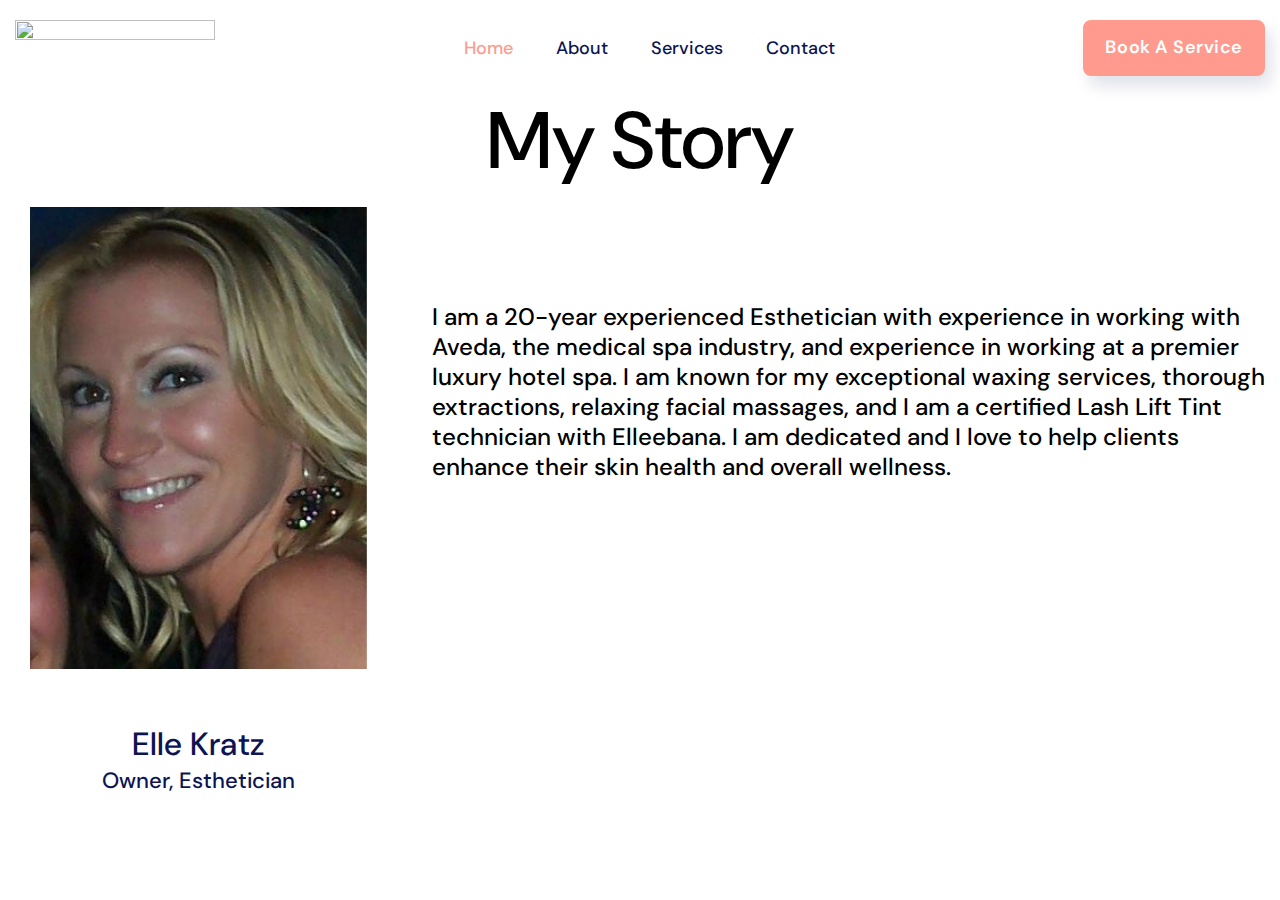
==== commit 2b62d02b: "minor tweaks to clean up code" ====
--- a/site/about.html
+++ b/site/about.html
@@ -8,7 +8,7 @@
       content="width=device-width, height=device-height, initial-scale=1.0"
     />
     <meta http-equiv="X-UA-Compatible" content="IE=edge" />
-    <link rel="icon" href="images/favicon.ico" type="image/x-icon" />
+    <link rel="icon" href="images/lotus flower beauty face logo.PNG" type="image/x-icon" />
     <link
       rel="stylesheet"
       type="text/css"
@@ -84,19 +84,19 @@
                   >
                     <span></span>
                   </button>
-                  <!--RD Navbar Brand-->
+                  <!--Navbar Brand-->
                   <div class="rd-navbar-brand">
                     <!--Brand--><a class="brand" href="index.html"
                       ><img
                         class="brand-logo-dark"
-                        src="images/beauty by elle logo.PNG"
+                        src="images/header logo.PNG"
                         alt=""
-                        width="300"
+                        width="200"
                         height="56" /><img
                         class="brand-logo-light"
                         src="images/logo-inverse-430x112.png"
                         alt=""
-                        width="215"
+                        width="100"
                         height="56"
                     /></a>
                   </div>
@@ -111,15 +111,7 @@
                         <a class="rd-nav-link" href="about.html">About</a>
                       </li>
                       <li class="rd-nav-item">
-                        <a class="rd-nav-link" href="massage.html">Services</a>
-                        <!-- <ul class="rd-menu rd-navbar-dropdown">
-                          <li class="rd-dropdown-item"><a class="rd-dropdown-link" href="single-massage.html">Skincare</a>
-                          </li>
-                          <li class="rd-dropdown-item"><a class="rd-dropdown-link" href="single-massage.html">Lash Lift</a>
-                          </li>
-                          <li class="rd-dropdown-item"><a class="rd-dropdown-link" href="single-massage.html">Wax Services</a>
-                          </li>
-                        </ul> -->
+                        <a class="rd-nav-link" href="services.html">Services</a>
                       </li>
                       <li class="rd-nav-item">
                         <a class="rd-nav-link" href="contacts.html">Contact</a>
@@ -129,9 +121,13 @@
                 </div>
                 <div class="rd-nav-item">
                   <div class="btn-wrap">
-                    <a class="button button-secondary button-sm" href="#"
-                      >Book a Service</a
-                    >
+                    <div class="btn-wrap">
+                      <a target="_blank"
+                        class="button button-secondary button-sm"
+                        href="https://www.vagaro.com/beautybyellek"
+                        >Book a Service</a
+                      >
+                    </div>
                   </div>
                 </div>
               </div>
@@ -139,64 +135,41 @@
           </nav>
         </div>
       </header>
-      <div class="section section-lg bg-secondary">
+      <div>
         <div class="container">
           <div class="text-center">
-            <h1>About</h1>
+            <h1>My Story</h1>
             <div class="subtitle-2">
-              Elle is a 20-year experienced Esthetician with experience in
-              working with Aveda, the medical spa industry and experience in
-              working at a premier luxury hotel spa. Elle is known for her
-              exceptional waxing services, thorough extractions, relaxing facial
-              massages and is a certified Lash Lift Tint technician with
-              Elleebana. She is dedicated and loves to help clients enhance
-              their skin health and overall wellness.
+    <section class="section section-med">
+      <div class="container wide">
+        <div class="row row-50">
+          <div class="col-lg-4">
+            <div class="contacts-wrap">
+              <div class="box-info-modern-figure">
+                <img src="images/elle.jpg" alt="" width="390" height="360"
+                /> 
+              </div><h4 class="box-info-modern-title">Elle Kratz</h4>
+              <div class="">
+                <a href="box-info-modern-text">Owner, Esthetician</a>
+              </div>
+              
             </div>
           </div>
-        </div>
-      </div>
-      <div class="section section-lg bg-default">
-        <div class="container">
-          <div class="about-wrap">
-            <div class="row row-sm-30">
-              <div class="col-lg-6">
-                <div class="text-wrap-about mt-md-3 mt-sm-3"></div>
-              </div>
-            </div>
-            <div class="row row-sm-30">
-              <div class="box-info-modern-figure">
-                <img
-                  src="images/room image.jpg"
-                  alt=""
-                  width="390"
-                  height="360"
-                />
-              </div>
-              <!-- <div class="col-lg-12 mt-lg-3"><a class="video-cover" style="background-image: url('images/video-prev-1050x591.jpg');" data-lightgallery="item" href="https://www.youtube.com/watch?v=NxPbcuUZcL0"><span class="icon mdi mdi-play-circle-outline"></span></a>
-              </div> -->
-            </div>
-          </div>
-        </div>
-      </div>
-      <div class="section section section-xl bg-secondary">
-        <div class="container wide">
-          <div class="row row-md-30 row-sm-50">
-            <div class="col-xs-10 col-md-6 col-lg-4">
-              <div class="box-info-modern box-md">
-                <div class="box-info-modern-figure">
-                  <img src="images/elle.jpg" alt="" width="390" height="360" />
+          <div class="col-lg-8">
+            
+            <form class="rd-form rd-form-2 rd-mailform" data-form-output="form-output-global" data-form-type="contact" method="post" action="bat/rd-mailform.php">
+              <div class="row row-40 row-md-60">
+                <div class="col-md-6">
+                  <div class="form-wrap">
+                    </div>
                 </div>
-                <h4 class="box-info-modern-title">Elle Kratz</h4>
-                <div class="box-info-modern-text">Founder, Esthetician</div>
-              </div>
-            </div>
-            <div class="col-xs-10 col-md-6 col-lg-4">
-              <div class="box-info-modern box-md"></div>
-            </div>
-          </div>
-        </div>
-      </div>
-    </div>
+                <div class="col-lg-20">
+                  <h3></h3>
+                  <br />
+                    <h4>I am a 20-year experienced Esthetician with experience in working with Aveda, the medical spa industry, and experience in working at a premier luxury hotel spa. I am known for my exceptional waxing services, thorough extractions, relaxing facial massages, and I am a certified Lash Lift Tint technician with Elleebana. I am dedicated and I love to help clients enhance their skin health and overall wellness.</h4>
+                   
+                  </div>
+                </div>
     <div class="snackbars" id="form-output-global"></div>
     <script src="js/core.min.js"></script>
     <script src="js/script.js"></script>
